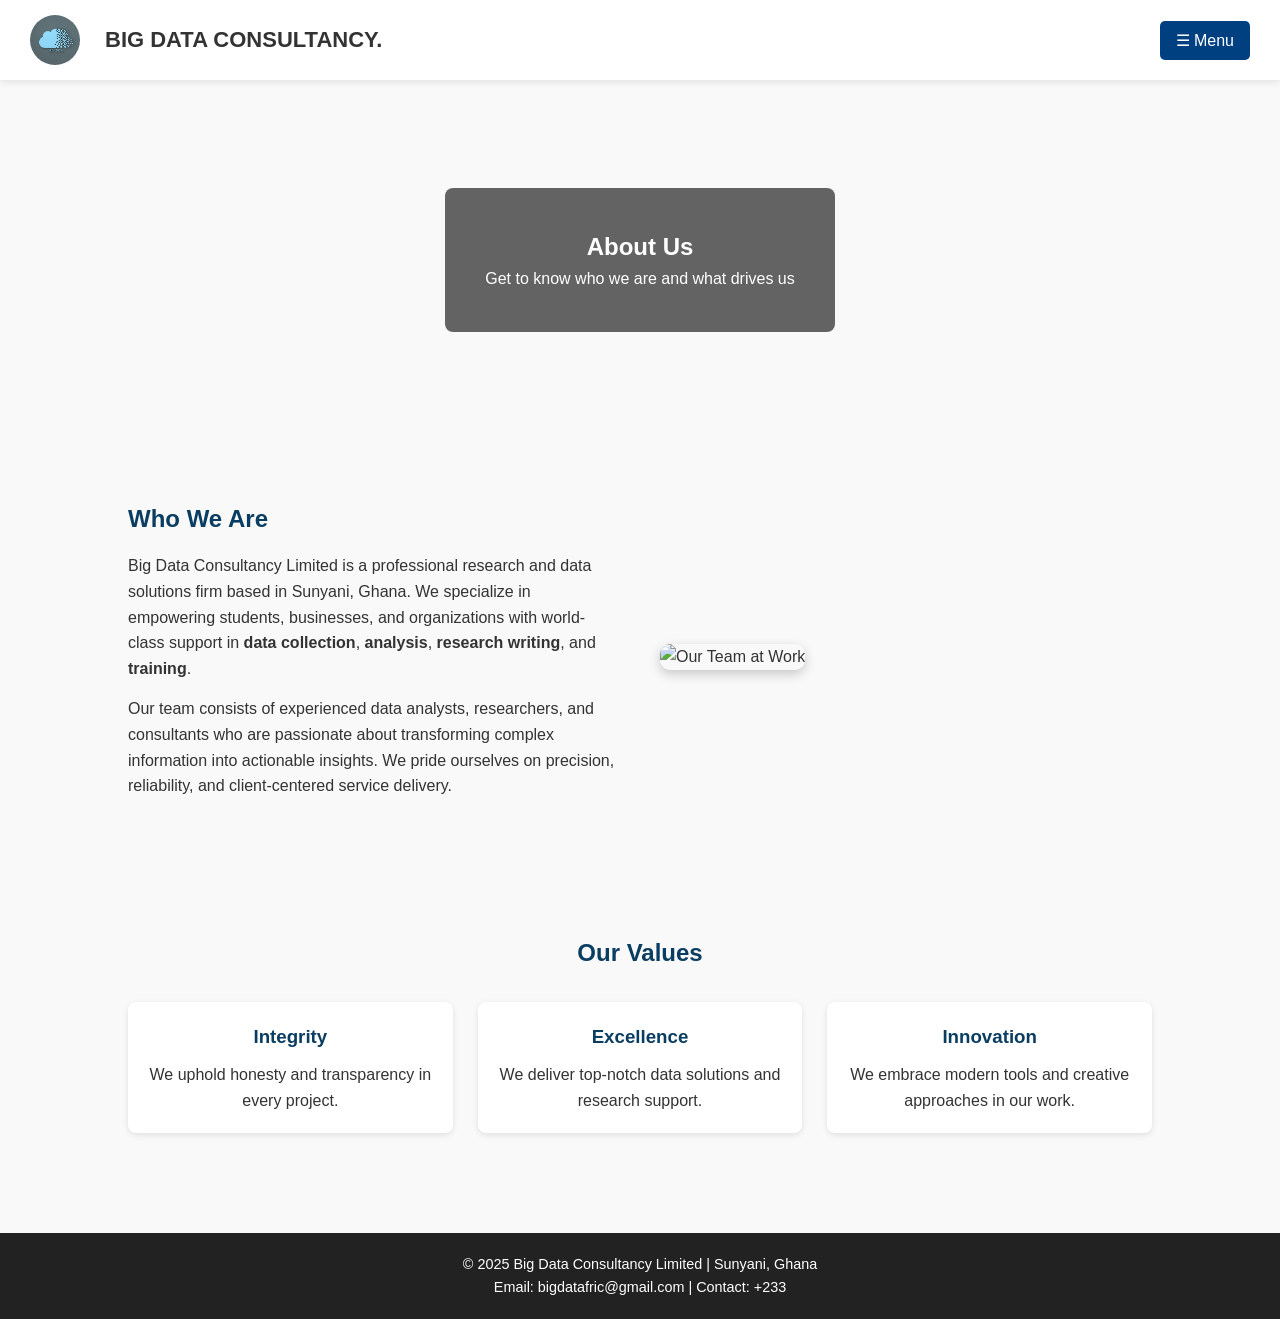
==== about.html @ 91aacb08 "Add files via upload" ====
<!DOCTYPE html>
<html lang="en">
<head>
  <meta charset="UTF-8">
  <meta name="viewport" content="width=device-width, initial-scale=1.0">
  <title>About Us | Big Data Consultancy</title>
  <link rel="stylesheet" href="style.css">
</head>
<body>
  <!-- Navigation -->
  <header class="main-header">
  <div class="logo">
    <img src="logo.jpg" alt="Logo">
    <h1>BIG DATA CONSULTANCY.</h1>
  </div>

 <script>
const hamburger = document.getElementById('hamburger');
const navMenu = document.getElementById('nav-menu');

hamburger.addEventListener('click', () => {
  navMenu.classList.toggle('active');
  hamburger.classList.toggle('open');
});
</script>


  <!-- Dropdown Menu Toggle -->
  <div class="dropdown">
    <button class="dropbtn">☰ Menu</button>
    <div class="dropdown-content">
      <a href="index.html">Home</a>
      <a href="about.html">About</a>
      <a href="mission.html">Mission</a>
      <a href="services.html">Services</a>
      <a href="projects.html">Projects</a>
      <a href="news.html">News</a>
      <a href="contact.html">Contact</a>
    </div>
  </div>
</header>


  <!-- Hero Banner -->
  <section class="sub-hero" style="background: url('https://images.pexels.com/photos/3184418/pexels-photo-3184418.jpeg?auto=compress&cs=tinysrgb&w=1600') no-repeat center center/cover;">
    <div class="overlay">
      <h2>About Us</h2>
      <p>Get to know who we are and what drives us</p>
    </div>
  </section>

  <!-- About Content -->
  <section class="about-section">
    <div class="container">
      <div class="about-text">
        <h2>Who We Are</h2>
        <p>
          Big Data Consultancy Limited is a professional research and data solutions firm based in Sunyani, Ghana. 
          We specialize in empowering students, businesses, and organizations with world-class support in 
          <strong>data collection</strong>, <strong>analysis</strong>, <strong>research writing</strong>, and <strong>training</strong>.
        </p>
        <p>
          Our team consists of experienced data analysts, researchers, and consultants who are passionate about transforming 
          complex information into actionable insights. We pride ourselves on precision, reliability, and client-centered 
          service delivery.
        </p>
      </div>
      <div class="about-image">
        <img src="https://images.pexels.com/photos/1181406/pexels-photo-1181406.jpeg?auto=compress&cs=tinysrgb&w=1200" alt="Our Team at Work">
      </div>
    </div>
  </section>

  <!-- Values Section -->
  <section class="values">
    <h2>Our Values</h2>
    <div class="value-cards">
      <div class="value">
        <h3>Integrity</h3>
        <p>We uphold honesty and transparency in every project.</p>
      </div>
      <div class="value">
        <h3>Excellence</h3>
        <p>We deliver top-notch data solutions and research support.</p>
      </div>
      <div class="value">
        <h3>Innovation</h3>
        <p>We embrace modern tools and creative approaches in our work.</p>
      </div>
    </div>
  </section>

  <!-- Footer -->
  <footer>
    <p>&copy; 2025 Big Data Consultancy Limited | Sunyani, Ghana</p>
    <p>Email: bigdatafric@gmail.com | Contact: +233</p>
  </footer>
  <script>
  document.addEventListener("DOMContentLoaded", function() {
    const dropbtn = document.querySelector(".dropbtn");
    const dropdown = document.querySelector(".dropdown-content");

    dropbtn.addEventListener("click", (e) => {
      e.stopPropagation();
      dropdown.classList.toggle("show");
    });

    // Close menu if clicked outside
    window.addEventListener("click", () => {
      if (dropdown.classList.contains("show")) {
        dropdown.classList.remove("show");
      }
    });
  });
</script>
</body>
</html>
---- style.css ----
/* Reset & Fonts */
* {
  margin: 0;
  padding: 0;
  box-sizing: border-box;
  font-family: "Segoe UI", Tahoma, Geneva, Verdana, sans-serif;
}

body {
  background: #f9f9f9;
  color: #333;
  line-height: 1.6;
}

/* Header */
header {
  background: #0a3d62;
  color: #fff;
  display: flex;
  justify-content: space-between;
  align-items: center;
  padding: 15px 10%;
  box-shadow: 0 2px 6px rgba(0,0,0,0.2);
}

header .logo {
  display: flex;
  align-items: center;
}

header .logo img {
  width: 50px;
  height: 50px;
  border-radius: 50%;
  margin-right: 10px;
}

header h1 {
  font-size: 1.4rem;
  font-weight: 600;
}

nav ul {
  list-style: none;
  display: flex;
  gap: 20px;
}

nav ul li a {
  text-decoration: none;
  color: #fff;
  font-weight: 500;
  transition: 0.3s;
}

nav ul li a:hover,
nav ul li a.active {
  color: #ffd32a;
}

/* Hero Section */
.hero {
  background: url("https://images.unsplash.com/photo-1535223289827-42f1e9919769?w=1600&h=900&fit=crop") no-repeat center center/cover;
  height: 75vh;
  display: flex;
  align-items: center;
  justify-content: center;
  text-align: center;
  color: #fff;
  padding: 0 20px;
  position: relative;
}

.hero::after {
  content: "";
  position: absolute;
  top: 0; left: 0;
  width: 100%; height: 100%;
  background: rgba(0, 0, 0, 0.55);
}

.hero-text {
  position: relative;
  z-index: 1;
}

.hero h2 {
  font-size: 2.5rem;
  margin-bottom: 15px;
}

.hero p {
  font-size: 1.2rem;
  margin-bottom: 20px;
}

.btn {
  display: inline-block;
  padding: 12px 25px;
  background: #ffd32a;
  color: #0a3d62;
  font-weight: bold;
  text-decoration: none;
  border-radius: 6px;
  transition: 0.3s;
}

.btn:hover {
  background: #ffb400;
  color: #fff;
}

/* Services Section */
.services {
  padding: 60px 10%;
  background: #fff;
  text-align: center;
}

.services h2 {
  font-size: 2rem;
  margin-bottom: 40px;
  color: #0a3d62;
}

.service-cards {
  display: grid;
  grid-template-columns: repeat(auto-fit, minmax(250px, 1fr));
  gap: 25px;
}

.card {
  background: #fdfdfd;
  border-radius: 10px;
  overflow: hidden;
  box-shadow: 0 2px 6px rgba(0,0,0,0.1);
  transition: transform 0.3s, box-shadow 0.3s;
}

.card img {
  width: 100%;
  height: 180px;
  object-fit: cover;
}

.card h3 {
  margin: 15px 0 10px;
  color: #0a3d62;
}

.card p {
  padding: 0 15px 20px;
  font-size: 0.95rem;
}

.card:hover {
  transform: translateY(-6px);
  box-shadow: 0 6px 12px rgba(0,0,0,0.2);
}

/* Footer */
footer {
  background: #0a3d62;
  color: #fff;
  text-align: center;
  padding: 20px 10%;
  margin-top: 40px;
  font-size: 0.9rem;
}
/* Sub Hero for inner pages */
.sub-hero {
  height: 40vh;
  display: flex;
  align-items: center;
  justify-content: center;
  color: #fff;
  text-align: center;
  position: relative;
}
.sub-hero .overlay {
  background: rgba(0,0,0,0.6);
  padding: 40px;
  border-radius: 8px;
}

/* About Section */
.about-section {
  padding: 60px 10%;
  display: flex;
  justify-content: center;
}
.about-section .container {
  display: grid;
  grid-template-columns: 1fr 1fr;
  gap: 40px;
  align-items: center;
}
.about-text h2 {
  color: #0a3d62;
  margin-bottom: 15px;
}
.about-text p {
  margin-bottom: 15px;
  font-size: 1rem;
}
.about-image img {
  width: 100%;
  border-radius: 10px;
  box-shadow: 0 4px 12px rgba(0,0,0,0.2);
}

/* Values Section */
.values {
  background: #f9f9f9;
  text-align: center;
  padding: 60px 10%;
}
.values h2 {
  margin-bottom: 30px;
  color: #0a3d62;
}
.value-cards {
  display: grid;
  grid-template-columns: repeat(auto-fit, minmax(220px, 1fr));
  gap: 25px;
}
.value {
  background: #fff;
  padding: 20px;
  border-radius: 8px;
  box-shadow: 0 2px 6px rgba(0,0,0,0.1);
  transition: transform 0.3s;
}
.value:hover {
  transform: translateY(-5px);
}
.value h3 {
  margin-bottom: 10px;
  color: #0a3d62;
}
/* Services Page List */
.services-list {
  padding: 60px 10%;
  background: #fff;
}
.services-list .container {
  display: flex;
  flex-direction: column;
  gap: 40px;
}
.service-item {
  display: grid;
  grid-template-columns: 1fr 2fr;
  gap: 25px;
  align-items: center;
  background: #fdfdfd;
  border-radius: 10px;
  box-shadow: 0 2px 6px rgba(0,0,0,0.1);
  overflow: hidden;
  transition: transform 0.3s;
}
.service-item:hover {
  transform: translateY(-5px);
}
.service-item img {
  width: 100%;
  height: 100%;
  object-fit: cover;
}
.service-text {
  padding: 20px;
}
.service-text h3 {
  margin-bottom: 10px;
  color: #0a3d62;
}
.service-text p {
  font-size: 0.95rem;
  line-height: 1.6;
}
.team {
  padding: 50px 20px;
  background: #f9f9f9;
  text-align: center;
}

.team h2 {
  font-size: 2em;
  margin-bottom: 30px;
}

.team-cards {
  display: flex;
  flex-wrap: wrap;
  justify-content: center;
  gap: 20px;
}

.team-member {
  background: #fff;
  border-radius: 10px;
  box-shadow: 0 2px 6px rgba(0,0,0,0.1);
  padding: 20px;
  width: 220px;
  text-align: center;
}

.team-member img {
  width: 100%;
  border-radius: 50%;
  margin-bottom: 15px;
}

.team-member h3 {
  margin: 10px 0 5px;
  font-size: 1.2em;
  color: #2c3e50;
}

.team-member p {
  font-size: 0.9em;
  color: #555;
}
.services {
  padding: 50px 20px;
  text-align: center;
  background: #f4f6f8;
}

.services h1 {
  font-size: 2.5em;
  margin-bottom: 20px;
  color: #2c3e50;
}

.services .intro-text {
  max-width: 700px;
  margin: 0 auto 40px;
  font-size: 1.1em;
  color: #555;
}

.services-grid {
  display: grid;
  grid-template-columns: repeat(auto-fit, minmax(280px, 1fr));
  gap: 25px;
}

.service-card {
  background: #fff;
  border-radius: 10px;
  box-shadow: 0 2px 8px rgba(0,0,0,0.1);
  overflow: hidden;
  transition: transform 0.3s;
}

.service-card:hover {
  transform: translateY(-8px);
}

.service-card img {
  width: 100%;
  height: 200px;
  object-fit: cover;
}

.service-card h3 {
  margin: 15px 0 10px;
  color: #2c3e50;
}

.service-card p {
  padding: 0 15px 20px;
  font-size: 0.95em;
  color: #555;
}
.contact {
  padding: 50px 20px;
  background: #f9f9f9;
  text-align: center;
}

.contact h1 {
  font-size: 2.2em;
  margin-bottom: 15px;
  color: #2c3e50;
}

.contact .intro-text {
  max-width: 600px;
  margin: 0 auto 40px;
  font-size: 1.1em;
  color: #555;
}

.contact-container {
  display: flex;
  flex-wrap: wrap;
  justify-content: center;
  gap: 40px;
  margin-bottom: 40px;
}

.contact-info {
  flex: 1;
  min-width: 250px;
  text-align: left;
}

.contact-info h2 {
  margin-bottom: 15px;
  color: #2c3e50;
}

.contact-info p {
  margin: 8px 0;
  font-size: 1em;
  color: #333;
}

.contact-form {
  flex: 1;
  min-width: 280px;
  background: #fff;
  padding: 20px;
  border-radius: 10px;
  box-shadow: 0 2px 8px rgba(0,0,0,0.1);
  text-align: left;
}

.contact-form label {
  display: block;
  margin-bottom: 5px;
  font-weight: bold;
  color: #2c3e50;
}

.contact-form input,
.contact-form textarea {
  width: 100%;
  padding: 10px;
  margin-bottom: 15px;
  border: 1px solid #ddd;
  border-radius: 5px;
  font-size: 1em;
}

.contact-form button {
  background: #2c3e50;
  color: #fff;
  border: none;
  padding: 12px 20px;
  border-radius: 5px;
  cursor: pointer;
  font-size: 1em;
  transition: background 0.3s;
}

.contact-form button:hover {
  background: #1a242f;
}

.map iframe {
  border-radius: 10px;
  box-shadow: 0 2px 6px rgba(0,0,0,0.1);
}
/* Contact Page Styling */
.contact-hero {
  background: url('https://images.unsplash.com/photo-1521790361543-f645cf042ec4?ixlib=rb-4.0.3&auto=format&fit=crop&w=1400&q=80') no-repeat center center/cover;
  color: white;
  text-align: center;
  padding: 80px 20px;
}

.contact-hero h1 {
  font-size: 3rem;
  margin-bottom: 10px;
}

.contact-hero p {
  font-size: 1.2rem;
}

.contact-form {
  max-width: 600px;
  margin: 40px auto;
  background: #fff;
  padding: 30px;
  border-radius: 10px;
  box-shadow: 0 5px 15px rgba(0,0,0,0.1);
}

.contact-form h2 {
  text-align: center;
  margin-bottom: 20px;
  color: #1a237e;
}

.contact-form label {
  display: block;
  font-weight: bold;
  margin: 10px 0 5px;
  color: #333;
}

.contact-form input,
.contact-form textarea {
  width: 100%;
  padding: 12px;
  border: 1px solid #ccc;
  border-radius: 6px;
  margin-bottom: 15px;
  font-size: 1rem;
  transition: border-color 0.3s ease;
}

.contact-form input:focus,
.contact-form textarea:focus {
  border-color: #1a237e;
  outline: none;
}

.contact-form button {
  display: block;
  width: 100%;
  padding: 12px;
  background: #1a237e;
  color: #fff;
  border: none;
  border-radius: 6px;
  font-size: 1.1rem;
  cursor: pointer;
  transition: background 0.3s ease;
}

.contact-form button:hover {
  background: #0d1650;
}

.contact-details {
  text-align: center;
  margin: 40px 20px;
}

.contact-details h2 {
  margin-bottom: 15px;
  color: #1a237e;
}

.contact-details p {
  font-size: 1rem;
  margin: 8px 0;
}
/* Contact Map Section */
.contact-map {
  max-width: 900px;
  margin: 40px auto;
  padding: 20px;
  text-align: center;
}

.contact-map h2 {
  font-size: 24px;
  margin-bottom: 20px;
  color: #003366;
}

.map-container {
  border-radius: 12px;
  overflow: hidden;
  box-shadow: 0 4px 12px rgba(0, 0, 0, 0.1);
}
/* Hero Section */
.contact-hero {
  position: relative;
  text-align: center;
  padding: 80px 20px;
  color: white;
  overflow: hidden;
}

.contact-hero::before {
  content: "";
  position: absolute;
  top: 0;
  left: 0;
  width: 100%;
  height: 100%;
  background: url('https://images.unsplash.com/photo-1521790361543-f645cf042ec4') no-repeat center center/cover;
  filter: blur(6px) brightness(0.6);
  z-index: -1;
}

.contact-hero h1 {
  font-size: 42px;
  margin-bottom: 15px;
  position: relative;
  z-index: 1;
}

.contact-hero p {
  font-size: 18px;
  position: relative;
  z-index: 1;
}
/* Hero Section */
.contact-hero {
  position: relative;
  text-align: center;
  padding: 80px 20px;
  color: white;
  overflow: hidden;
}

.contact-hero::before {
  content: "";
  position: absolute;
  top: 0;
  left: 0;
  width: 100%;
  height: 100%;
  background: url('https://images.unsplash.com/photo-1521790361543-f645cf042ec4') no-repeat center center/cover;
  filter: blur(6px) brightness(0.6);
  z-index: -1;
}

.contact-hero h1 {
  font-size: 42px;
  margin-bottom: 15px;
  position: relative;
  z-index: 1;
}

.contact-hero p {
  font-size: 18px;
  position: relative;
  z-index: 1;
}
/* Fixed: blurred background for contact hero */
.contact-hero {
  position: relative;
  text-align: center;
  padding: 80px 20px;
  color: #fff;
  overflow: hidden;
}

/* background placed in ::before and blurred */
.contact-hero::before {
  content: "";
  position: absolute;
  inset: 0;                                /* top:0; right:0; bottom:0; left:0; */
  background: url('https://images.unsplash.com/photo-1521790361543-f645cf042ec4') center/cover no-repeat;
  filter: blur(3px) brightness(0.45);     /* adjust blur & darkness as needed */
  transform: scale(1.06);                 /* avoids visible edge artefacts from blur */
  z-index: 0;
  pointer-events: none;
}

/* ensure the hero content is above the blurred bg */
.contact-hero > * {
  position: relative;
  z-index: 1;
}
/* Home Hero Section */
.hero {
  position: relative;
  text-align: center;
  padding: 100px 20px;
  color: #fff;
  overflow: hidden;
}

/* background blur for home page */
.hero::before {
  content: "";
  position: absolute;
  inset: 0;
  background: url('https://images.unsplash.com/photo-1504384308090-c894fdcc538d') center/cover no-repeat;
  filter: blur(3px) brightness(0.45);
  transform: scale(1.06);
  z-index: 0;
  pointer-events: none;
}

/* bring hero content above blurred background */
.hero > * {
  position: relative;
  z-index: 1;
}

.hero h1 {
  font-size: 48px;
  margin-bottom: 20px;
}

.hero p {
  font-size: 20px;
  margin-bottom: 30px;
}
/* CTA Button */
.cta-btn {
  display: inline-block;
  padding: 14px 28px;
  background: #ffcc00;
  color: #003366;
  font-size: 18px;
  font-weight: bold;
  border-radius: 8px;
  text-decoration: none;
  transition: background 0.3s ease, transform 0.2s ease;
}

.cta-btn:hover {
  background: #e6b800;
  transform: translateY(-2px);
}
/* About Preview */
.about-preview {
  background: #f4f7fa;
  padding: 60px 20px;
  text-align: center;
}

.about-preview h2 {
  color: #003366;
  margin-bottom: 15px;
}

.about-preview p {
  max-width: 800px;
  margin: 0 auto 20px;
}

.link-btn {
  display: inline-block;
  padding: 10px 20px;
  background: #003366;
  color: #fff;
  border-radius: 6px;
  text-decoration: none;
  transition: background 0.3s;
}

.link-btn:hover {
  background: #0055a5;
}

/* Services Section */
.services-home {
  padding: 60px 20px;
  text-align: center;
}

.services-home h2 {
  color: #003366;
  margin-bottom: 30px;
}

.service-grid {
  display: grid;
  grid-template-columns: repeat(auto-fit, minmax(250px, 1fr));
  gap: 25px;
}

.service-card {
  background: #fff;
  border-radius: 10px;
  overflow: hidden;
  box-shadow: 0 4px 12px rgba(0, 0, 0, 0.1);
  transition: transform 0.3s;
}

.service-card:hover {
  transform: translateY(-5px);
}

.service-card img {
  width: 100%;
  height: 180px;
  object-fit: cover;
}

.service-card h3 {
  margin: 15px 0 10px;
  color: #003366;
}

.service-card p {
  padding: 0 15px 20px;
}

/* Why Choose Us */
.why-choose {
  background: #003366;
  color: #fff;
  padding: 60px 20px;
  text-align: center;
}

.why-choose h2 {
  margin-bottom: 30px;
}

.why-grid {
  display: grid;
  grid-template-columns: repeat(auto-fit, minmax(250px, 1fr));
  gap: 25px;
}

.why-item {
  background: rgba(255, 255, 255, 0.1);
  padding: 20px;
  border-radius: 10px;
}

/* CTA Banner */
.cta-banner {
  background: #ffcc00;
  text-align: center;
  padding: 50px 20px;
}

.cta-banner h2 {
  margin-bottom: 20px;
  color: #003366;
}

.cta-banner .cta-btn {
  background: #003366;
  color: #fff;
}

.cta-banner .cta-btn:hover {
  background: #0055a5;
}

/* Secondary CTA Button */
.cta-btn.secondary {
  background: #fff;
  color: #003366;
  margin-left: 15px;
  border: 2px solid #fff;
}

.cta-btn.secondary:hover {
  background: #003366;
  color: #fff;
}
/* News & Insights Section */
.news {
  max-width: 1100px;
  margin: 40px auto;
  padding: 20px;
  text-align: center;
}

.news h1 {
  font-size: 32px;
  margin-bottom: 10px;
  color: #003366;
}

.news .intro {
  font-size: 18px;
  color: #555;
  margin-bottom: 40px;
}

.news-grid {
  display: grid;
  grid-template-columns: repeat(auto-fit, minmax(300px, 1fr));
  gap: 25px;
}

.news-card {
  background: #fff;
  border-radius: 12px;
  overflow: hidden;
  box-shadow: 0 4px 12px rgba(0,0,0,0.1);
  transition: transform 0.3s ease, box-shadow 0.3s ease;
  text-align: left;
}

.news-card:hover {
  transform: translateY(-5px);
  box-shadow: 0 6px 18px rgba(0,0,0,0.15);
}

.news-card img {
  width: 100%;
  height: 200px;
  object-fit: cover;
}

.news-content {
  padding: 20px;
}

.news-content h2 {
  font-size: 20px;
  color: #003366;
  margin-bottom: 10px;
}

.news-content .date {
  font-size: 14px;
  color: #777;
  margin-bottom: 12px;
}

.news-content p {
  font-size: 16px;
  color: #333;
  margin-bottom: 15px;
}

.news-content a {
  display: inline-block;
  padding: 10px 15px;
  background: #003366;
  color: #fff;
  text-decoration: none;
  border-radius: 6px;
  font-size: 14px;
  transition: background 0.3s ease;
}

.news-content a:hover {
  background: #00509e;
}
/* Reset some browser defaults */
* {
  margin: 0;
  padding: 0;
  box-sizing: border-box;
  font-family: "Segoe UI", Tahoma, Geneva, Verdana, sans-serif;
}

/* Body */
body {
  line-height: 1.6;
  background-color: #f9f9f9;
  color: #333;
}

/* Header */
header {
  background: #002147; /* Deep blue for professionalism */
  color: #fff;
  padding: 15px 30px;
  display: flex;
  justify-content: space-between;
  align-items: center;
}

header .logo {
  display: flex;
  align-items: center;
}

header .logo img {
  width: 50px;
  margin-right: 10px;
}

header .logo h1 {
  font-size: 20px;
  font-weight: bold;
}

nav ul {
  list-style: none;
  display: flex;
}

nav ul li {
  margin-left: 20px;
}

nav ul li a {
  color: #fff;
  text-decoration: none;
  font-weight: 500;
  transition: color 0.3s;
}

nav ul li a:hover,
nav ul li a.active {
  color: #f4a261; /* Accent orange */
}

/* Hero Section */
.hero {
  background: url("https://cdn.pixabay.com/photo/2015/07/17/22/43/student-849825_1280.jpg") center/cover no-repeat;
  height: 80vh;
  display: flex;
  justify-content: center;
  align-items: center;
  text-align: center;
  color: white;
  position: relative;
}

.hero::after {
  content: "";
  position: absolute;
  top: 0; left: 0; right: 0; bottom: 0;
  background: rgba(0, 33, 71, 0.7); /* Dark overlay */
}

.hero-text {
  position: relative;
  z-index: 1;
  max-width: 700px;
}

.hero-text h2 {
  font-size: 3rem;
  margin-bottom: 20px;
}

.hero-text p {
  font-size: 1.2rem;
  margin-bottom: 20px;
}

.btn {
  background: #f4a261;
  color: #fff;
  padding: 12px 25px;
  border-radius: 5px;
  text-decoration: none;
  font-weight: bold;
  transition: background 0.3s;
}

.btn:hover {
  background: #e76f51;
}

/* Services */
.services {
  padding: 60px 20px;
  text-align: center;
  background: #fff;
}

.services h2 {
  font-size: 2rem;
  margin-bottom: 40px;
}

.service-container {
  display: grid;
  grid-template-columns: repeat(auto-fit, minmax(250px, 1fr));
  gap: 30px;
}

.service-card {
  background: #f9f9f9;
  padding: 20px;
  border-radius: 8px;
  box-shadow: 0 2px 5px rgba(0,0,0,0.1);
  transition: transform 0.3s;
}

.service-card:hover {
  transform: translateY(-10px);
}

.service-card img {
  width: 100%;
  height: 180px;
  object-fit: cover;
  border-radius: 8px;
  margin-bottom: 15px;
}

.service-card h3 {
  margin-bottom: 10px;
  color: #002147;
}

/* About Preview */
.about-preview {
  padding: 60px 20px;
  text-align: center;
  background: #eef2f7;
}

.about-preview h2 {
  font-size: 2rem;
  margin-bottom: 20px;
}

.about-preview p {
  max-width: 700px;
  margin: 0 auto 20px;
  font-size: 1.1rem;
}

/* Call to Action */
.cta {
  background: #002147;
  color: white;
  padding: 60px 20px;
  text-align: center;
}

.cta h2 {
  font-size: 2rem;
  margin-bottom: 20px;
}

.cta p {
  font-size: 1.2rem;
  margin-bottom: 20px;
}

/* Footer */
footer {
  background: #111;
  color: #aaa;
  text-align: center;
  padding: 20px;
}

footer a {
  color: #f4a261;
  text-decoration: none;
}

footer a:hover {
  text-decoration: underline;
}
/* Reset */
* { margin: 0; padding: 0; box-sizing: border-box; font-family: "Segoe UI", Tahoma, Geneva, Verdana, sans-serif; }
body { line-height: 1.6; background-color: #f9f9f9; color: #333; }

/* Header */
header { background: #002147; color: #fff; padding: 15px 30px; display: flex; justify-content: space-between; align-items: center; }
header .logo { display: flex; align-items: center; }
header .logo img { width: 50px; margin-right: 10px; }
header .logo h1 { font-size: 20px; font-weight: bold; }
nav ul { list-style: none; display: flex; }
nav ul li { margin-left: 20px; }
nav ul li a { color: #fff; text-decoration: none; font-weight: 500; transition: color 0.3s; }
nav ul li a:hover, nav ul li a.active { color: #f4a261; }

/* Hero */
.hero { background: url("https://cdn.pixabay.com/photo/2015/07/17/22/43/student-849825_1280.jpg") center/cover no-repeat; height: 80vh; display: flex; justify-content: center; align-items: center; text-align: center; color: white; position: relative; }
.hero::after { content: ""; position: absolute; top:0; left:0; right:0; bottom:0; background: rgba(0,33,71,0.7); }
.hero-text { position: relative; z-index: 1; max-width: 700px; }
.hero-text h2 { font-size: 3rem; margin-bottom: 20px; }
.hero-text p { font-size: 1.2rem; margin-bottom: 20px; }
.btn { background: #f4a261; color: #fff; padding: 12px 25px; border-radius: 5px; text-decoration: none; font-weight: bold; transition: background 0.3s; }
.btn:hover { background: #e76f51; }

/* Services */
.services { padding: 60px 20px; text-align: center; background: #fff; }
.services h2 { font-size: 2rem; margin-bottom: 40px; }
.service-container { display: grid; grid-template-columns: repeat(auto-fit, minmax(250px, 1fr)); gap: 30px; }
.service-card { background: #f9f9f9; padding: 20px; border-radius: 8px; box-shadow: 0 2px 5px rgba(0,0,0,0.1); transition: transform 0.3s; }
.service-card:hover { transform: translateY(-10px); }
.service-card img { width: 100%; height: 180px; object-fit: cover; border-radius: 8px; margin-bottom: 15px; }
.service-card h3 { margin-bottom: 10px; color: #002147; }

/* About Preview */
.about-preview { padding: 60px 20px; text-align: center; background: #eef2f7; }
.about-preview h2 { font-size: 2rem; margin-bottom: 20px; }
.about-preview p { max-width: 700px; margin: 0 auto 20px; font-size: 1.1rem; }

/* Latest News */
.latest-news { padding: 60px 20px; text-align: center; background: #fff; }
.latest-news h2 { font-size: 2rem; margin-bottom: 30px; color: #002147; }
.news-preview { display: grid; grid-template-columns: repeat(auto-fit, minmax(300px, 1fr)); gap: 20px; margin-bottom: 20px; }
.news-preview article { background: #f9f9f9; padding: 20px; border-radius: 10px; box-shadow: 0 4px 10px rgba(0,0,0,0.1); text-align: left; }
.news-preview h3 { font-size: 20px; color: #003366; margin-bottom: 10px; }
.news-preview p { font-size: 16px; margin-bottom: 10px; }
.news-preview a { font-size: 14px; color: #00509e; text-decoration: none; }
.news-preview a:hover { text-decoration: underline; }

/* Call to Action */
.cta { background: #002147; color: white; padding: 60px 20px; text-align: center; }
.cta h2 { font-size: 2rem; margin-bottom: 20px; }
.cta p { font-size: 1.2rem; margin-bottom: 20px; }

/* Footer */
footer { background: #111; color: #aaa; text-align: center; padding: 20px; }
footer a { color: #f4a261; text-decoration: none; }
footer a:hover { text-decoration: underline; }

/* Responsive */
@media (max-width:768px){
  .hero-text h2 { font-size: 2.2rem; }
  .hero-text p { font-size: 1rem; }
}
/* News Hero Banner */
.news-hero {
  background: url("https://images.unsplash.com/photo-1581090700227-4c4b69f1d46f") center/cover no-repeat;
  height: 50vh;
  display: flex;
  justify-content: center;
  align-items: center;
  color: white;
  text-align: center;
  position: relative;
}
.news-hero::after {
  content: "";
  position: absolute;
  top:0; left:0; right:0; bottom:0;
  background: rgba(0,33,71,0.6);
}
.news-hero-text {
  position: relative;
  z-index: 1;
}
.news-hero-text h2 {
  font-size: 2.8rem;
  margin-bottom: 10px;
}
.news-hero-text p {
  font-size: 1.2rem;
}

/* News Articles Section */
.news-articles {
  max-width: 1200px;
  margin: 40px auto;
  padding: 0 20px;
}
.news-container {
  display: grid;
  grid-template-columns: repeat(auto-fit, minmax(300px, 1fr));
  gap: 25px;
}
.news-card {
  background: #fff;
  border-radius: 12px;
  overflow: hidden;
  box-shadow: 0 4px 12px rgba(0,0,0,0.1);
  transition: transform 0.3s ease, box-shadow 0.3s ease;
}
.news-card:hover {
  transform: translateY(-5px);
  box-shadow: 0 6px 18px rgba(0,0,0,0.15);
}
.news-card img {
  width: 100%;
  height: 200px;
  object-fit: cover;
}
.news-content {
  padding: 20px;
}
.news-content h3 {
  font-size: 20px;
  color: #003366;
  margin-bottom: 8px;
}
.news-content .date {
  font-size: 14px;
  color: #777;
  margin-bottom: 12px;
}
.news-content p {
  font-size: 16px;
  color: #333;
  margin-bottom: 15px;
}
.news-content a {
  display: inline-block;
  padding: 8px 15px;
  background: #003366;
  color: #fff;
  text-decoration: none;
  border-radius: 6px;
  font-size: 14px;
  transition: background 0.3s ease;
}
.news-content a:hover {
  background: #00509e;
}
/* Projects Hero Banner */
.projects-hero {
  background: url("https://images.unsplash.com/photo-1522202176988-66273c2fd55f") center/cover no-repeat;
  height: 40vh;
  display: flex;
  justify-content: center;
  align-items: center;
  text-align: center;
  color: white;
  position: relative;
}
.projects-hero::after {
  content: "";
  position: absolute;
  top:0; left:0; right:0; bottom:0;
  background: rgba(0,33,71,0.6);
}
.projects-hero-text {
  position: relative;
  z-index: 1;
}
.projects-hero-text h2 {
  font-size: 2.5rem;
  margin-bottom: 10px;
}
.projects-hero-text p {
  font-size: 1.1rem;
}

/* Projects Section */
.projects-section {
  max-width: 1200px;
  margin: 40px auto;
  padding: 0 20px;
}
.projects-container {
  display: grid;
  grid-template-columns: repeat(auto-fit, minmax(300px, 1fr));
  gap: 25px;
}
.project-card {
  background: #fff;
  border-radius: 12px;
  overflow: hidden;
  box-shadow: 0 4px 12px rgba(0,0,0,0.1);
  transition: transform 0.3s ease, box-shadow 0.3s ease;
}
.project-card:hover {
  transform: translateY(-5px);
  box-shadow: 0 6px 18px rgba(0,0,0,0.15);
}
.project-card img {
  width: 100%;
  height: 200px;
  object-fit: cover;
}
.project-content {
  padding: 20px;
}
.project-content h3 {
  font-size: 20px;
  color: #003366;
  margin-bottom: 10px;
}
.project-content p {
  font-size: 15px;
  color: #333;
  margin-bottom: 5px;
}
/* Featured Projects Section */
.featured-projects {
  padding: 60px 20px;
  text-align: center;
  background: #eef2f7;
}
.featured-projects h2 {
  font-size: 2rem;
  margin-bottom: 40px;
  color: #002147;
}
.featured-projects .projects-container {
  display: grid;
  grid-template-columns: repeat(auto-fit, minmax(250px, 1fr));
  gap: 25px;
  margin-bottom: 20px;
}
.featured-projects .project-card {
  background: #fff;
  border-radius: 12px;
  overflow: hidden;
  box-shadow: 0 4px 12px rgba(0,0,0,0.1);
  transition: transform 0.3s ease, box-shadow 0.3s ease;
}
.featured-projects .project-card:hover {
  transform: translateY(-5px);
  box-shadow: 0 6px 18px rgba(0,0,0,0.15);
}
.featured-projects .project-card img {
  width: 100%;
  height: 180px;
  object-fit: cover;
}
.featured-projects .project-content {
  padding: 15px;
}
.featured-projects .project-content h3 {
  font-size: 18px;
  color: #003366;
  margin-bottom: 8px;
}
.featured-projects .project-content p {
  font-size: 14px;
  color: #333;
}
footer {
  background: #222;
  color: #fff;
  padding: 20px 10px;
  text-align: center;
}

footer a {
  color: #fff;
  text-decoration: none;
  margin: 0 5px;
}

footer a:hover {
  text-decoration: underline;
}

.social-links {
  margin: 10px 0;
}

.social-links img {
  width: 24px;
  height: 24px;
  margin: 0 5px;
  vertical-align: middle;
}

.policy-links {
  font-size: 0.9em;
  margin-top: 5px;
}
/* Hero Section */
.mission-hero {
  background: url('https://images.unsplash.com/photo-1526378723405-3d104d0da17d?crop=entropy&cs=tinysrgb&fit=crop&w=1400&h=400&q=80') center/cover no-repeat;
  height: 400px;
  display: flex;
  align-items: center;
  justify-content: center;
  color: #fff;
  text-align: center;
}

.mission-hero-text h2 {
  font-size: 2.5em;
  margin-bottom: 10px;
}

.mission-hero-text p {
  font-size: 1.2em;
}

/* Mission Statement */
.mission-statement {
  padding: 50px 20px;
  text-align: center;
  background-color: #f9f9f9;
}

.mission-statement h2 {
  font-size: 2em;
  margin-bottom: 20px;
}

.mission-statement p {
  max-width: 800px;
  margin: auto;
  line-height: 1.6;
}

/* Mission Goals */
.mission-goals {
  padding: 50px 20px;
  text-align: center;
}

.mission-goals h2 {
  font-size: 2em;
  margin-bottom: 30px;
}

.goals-container {
  display: flex;
  flex-wrap: wrap;
  justify-content: center;
  gap: 20px;
}

.goal-card {
  background: #ffffff;
  padding: 20px;
  border-radius: 10px;
  width: 250px;
  box-shadow: 0 4px 8px rgba(0,0,0,0.1);
  transition: transform 0.3s;
}

.goal-card:hover {
  transform: translateY(-5px);
}

.goal-card h3 {
  margin-bottom: 10px;
  color: #007BFF;
}

/* CEO Quote */
.ceo-quote {
  background-color: #007BFF;
  color: #fff;
  padding: 50px 20px;
  text-align: center;
  font-style: italic;
}

.ceo-quote blockquote {
  max-width: 800px;
  margin: auto;
  font-size: 1.2em;
}

.ceo-quote span {
  display: block;
  margin-top: 10px;
  font-weight: bold;
  font-style: normal;
}
/* Hero Section */
.mission-hero {
  background: url('https://images.unsplash.com/photo-1526378723405-3d104d0da17d?crop=entropy&cs=tinysrgb&fit=crop&w=1400&h=400&q=80') center/cover no-repeat;
  height: 400px;
  display: flex;
  align-items: center;
  justify-content: center;
  color: #ffffff; /* Ensure text is white */
  text-align: center;
  text-shadow: 2px 2px 8px rgba(0,0,0,0.7); /* Add shadow for readability */
}

.mission-hero-text h2 {
  font-size: 2.5em;
  margin-bottom: 10px;
}

.mission-hero-text p {
  font-size: 1.2em;
}

/* Mission Statement */
.mission-statement {
  padding: 50px 20px;
  text-align: center;
  background-color: #f9f9f9;
  color: #333333; /* Dark text for readability */
}

/* Mission Goals */
.mission-goals {
  padding: 50px 20px;
  text-align: center;
  color: #333333; /* Dark text */
}

.goal-card {
  background: #ffffff;
  color: #333333;
  padding: 20px;
  border-radius: 10px;
  width: 250px;
  box-shadow: 0 4px 8px rgba(0,0,0,0.1);
  transition: transform 0.3s;
}

.goal-card:hover {
  transform: translateY(-5px);
}

.goal-card h3 {
  margin-bottom: 10px;
  color: #007BFF; /* Blue headings */
}

/* CEO Quote */
.ceo-quote {
  background-color: #007BFF;
  color: #ffffff; /* White text on blue */
  padding: 50px 20px;
  text-align: center;
  font-style: italic;
}

.ceo-quote blockquote {
  max-width: 800px;
  margin: auto;
  font-size: 1.2em;
}

.ceo-quote span {
  display: block;
  margin-top: 10px;
  font-weight: bold;
  font-style: normal;
}
/* Mission Statement - Home Page Style */
.mission-statement {
  background: linear-gradient(rgba(0,123,255,0.8), rgba(0,123,255,0.8)), url('https://images.unsplash.com/photo-1526378723405-3d104d0da17d?crop=entropy&cs=tinysrgb&fit=crop&w=1400&h=400&q=80') center/cover no-repeat;
  color: #ffffff; /* White text */
  padding: 80px 20px;
  text-align: center;
}

.mission-statement h2 {
  font-size: 2.5em;
  margin-bottom: 20px;
  font-weight: bold;
  text-shadow: 2px 2px 6px rgba(0,0,0,0.7); /* Add shadow for readability */
}

.mission-statement p {
  font-size: 1.2em;
  max-width: 800px;
  margin: auto;
  line-height: 1.6;
  text-shadow: 1px 1px 4px rgba(0,0,0,0.6);
}
/* Hero Section (Home Page Style) */
.hero {
  position: relative;
  background: url('https://images.unsplash.com/photo-1526378723405-3d104d0da17d?crop=entropy&cs=tinysrgb&fit=crop&w=1400&h=400&q=80') center/cover no-repeat;
  height: 450px;
  display: flex;
  align-items: center;
  justify-content: center;
}

.hero-overlay {
  position: absolute;
  top: 0;
  left: 0;
  width: 100%;
  height: 100%;
  background-color: rgba(0, 123, 255, 0.6); /* Blue overlay */
  display: flex;
  align-items: center;
  justify-content: center;
}

.hero-content {
  color: #ffffff;
  text-align: center;
  max-width: 800px;
}

.hero-content h1 {
  font-size: 3em;
  margin-bottom: 20px;
  font-weight: bold;
  text-shadow: 2px 2px 8px rgba(0,0,0,0.7);
}

.hero-content p {
  font-size: 1.3em;
  margin-bottom: 30px;
  text-shadow: 1px 1px 6px rgba(0,0,0,0.6);
}

.hero-btn {
  background-color: #ffffff;
  color: #007BFF;
  padding: 12px 25px;
  text-decoration: none;
  border-radius: 25px;
  font-weight: bold;
  transition: background-color 0.3s, color 0.3s;
}

.hero-btn:hover {
  background-color: #007BFF;
  color: #ffffff;
}
/* Hero Section (Home Page Colors) */
.hero {
  position: relative;
  background: url('https://images.unsplash.com/photo-1526378723405-3d104d0da17d?crop=entropy&cs=tinysrgb&fit=crop&w=1400&h=400&q=80') center/cover no-repeat;
  height: 450px;
  display: flex;
  align-items: center;
  justify-content: center;
}

.hero-overlay {
  position: absolute;
  top: 0;
  left: 0;
  width: 100%;
  height: 100%;
  background-color: rgba(0, 123, 255, 0.6); /* Same blue as Home page */
  display: flex;
  align-items: center;
  justify-content: center;
}

.hero-content {
  color: #ffffff; /* White text like Home page */
  text-align: center;
  max-width: 800px;
}

.hero-content h1 {
  font-size: 3em;
  margin-bottom: 20px;
  font-weight: bold;
  text-shadow: 2px 2px 8px rgba(0,0,0,0.7);
}

.hero-content p {
  font-size: 1.3em;
  text-shadow: 1px 1px 6px rgba(0,0,0,0.6);
}
/* Hero Section */
.hero {
  position: relative;
  background: url('https://images.unsplash.com/photo-1526378723405-3d104d0da17d?crop=entropy&cs=tinysrgb&fit=crop&w=1400&h=400&q=80') center/cover no-repeat;
  height: 450px;
  display: flex;
  align-items: center;
  justify-content: center;
}

.hero-overlay {
  position: absolute;
  top: 0;
  left: 0;
  width: 100%;
  height: 100%;
  background-color: rgba(0, 123, 255, 0.6); /* Blue like Home page */
  display: flex;
  align-items: center;
  justify-content: center;
}

.hero-content {
  color: #ffffff;
  text-align: center;
  max-width: 800px;
}

.hero-content h1 {
  font-size: 3em;
  margin-bottom: 20px;
  font-weight: bold;
  text-shadow: 2px 2px 8px rgba(0,0,0,0.7);
}

.hero-content p {
  font-size: 1.3em;
  text-shadow: 1px 1px 6px rgba(0,0,0,0.6);
}

/* Mission Statement */
.mission-statement {
  background-color: #007BFF; /* Blue same as Home page */
  color: #ffffff;
  padding: 80px 20px;
  text-align: center;
}

.mission-statement h2 {
  font-size: 2.5em;
  margin-bottom: 20px;
}

.mission-statement p {
  max-width: 800px;
  margin: auto;
  line-height: 1.6;
}

/* Mission Goals */
.mission-goals {
  padding: 50px 20px;
  text-align: center;
  background-color: #f9f9f9; /* Light grey for contrast */
  color: #333333;
}

.goal-card {
  background: #ffffff;
  color: #333333;
  padding: 20px;
  border-radius: 10px;
  width: 250px;
  box-shadow: 0 4px 8px rgba(0,0,0,0.1);
  transition: transform 0.3s;
}

.goal-card:hover {
  transform: translateY(-5px);
}

.goal-card h3 {
  margin-bottom: 10px;
  color: #007BFF;
}

/* CEO Quote */
.ceo-quote {
  background-color: #007BFF; /* Blue like Home page */
  color: #ffffff;
  padding: 50px 20px;
  text-align: center;
  font-style: italic;
}

.ceo-quote blockquote {
  max-width: 800px;
  margin: auto;
  font-size: 1.2em;
}

.ceo-quote span {
  display: block;
  margin-top: 10px;
  font-weight: bold;
  font-style: normal;
}
/* Main Header */
.main-header {
  display: flex;
  justify-content: space-between;
  align-items: center;
  padding: 15px 50px;
  background-color: #ffffff; /* White background */
  box-shadow: 0 2px 6px rgba(0,0,0,0.1); /* Subtle shadow */
  position: sticky;
  top: 0;
  z-index: 1000;
}

.logo {
  display: flex;
  align-items: center;
  gap: 15px;
}

.logo img {
  width: 50px;
  height: 50px;
}

.logo h1 {
  font-size: 1.8em;
  color: #007BFF; /* Blue branding */
  margin: 0;
  font-weight: bold;
}

nav ul {
  list-style: none;
  display: flex;
  gap: 25px;
  margin: 0;
  padding: 0;
}

nav ul li a {
  text-decoration: none;
  font-size: 1em;
  color: #333333; /* Dark text for contrast */
  padding: 8px 12px;
  transition: color 0.3s, border-bottom 0.3s;
}

nav ul li a:hover,
nav ul li a.active {
  color: #007BFF; /* Blue on hover */
  border-bottom: 2px solid #007BFF;
}
/* Main Header */
.main-header {
  display: flex;
  justify-content: space-between;
  align-items: center;
  padding: 15px 50px;
  background-color: #ffffff;
  box-shadow: 0 2px 6px rgba(0,0,0,0.1);
  position: sticky;
  top: -100px; /* For slide-down animation */
  z-index: 1000;
  animation: slideDown 1s forwards;
  transition: background-color 0.3s, padding 0.3s;
}

/* Slide down animation on page load */
@keyframes slideDown {
  to { top: 0; }
}

.logo {
  display: flex;
  align-items: center;
  gap: 15px;
  animation: logoFade 1.5s ease-in-out;
}

.logo img {
  width: 50px;
  height: 50px;
  transition: transform 0.3s;
}

.logo img:hover {
  transform: rotate(10deg) scale(1.1); /* subtle hover animation */
}

.logo h1 {
  font-size: 1.8em;
  color: #007BFF;
  margin: 0;
  font-weight: bold;
  opacity: 0;
  animation: fadeInText 2s forwards 0.5s;
}

/* Navigation */
nav ul {
  list-style: none;
  display: flex;
  gap: 25px;
  margin: 0;
  padding: 0;
}

nav ul li a {
  text-decoration: none;
  font-size: 1em;
  color: #333333;
  padding: 8px 12px;
  transition: all 0.3s ease;
  position: relative;
}

nav ul li a::after {
  content: '';
  display: block;
  width: 0;
  height: 2px;
  background: #007BFF;
  transition: width 0.3s;
  position: absolute;
  bottom: 0;
  left: 0;
}

nav ul li a:hover::after,
nav ul li a.active::after {
  width: 100%;
}

nav ul li a:hover {
  color: #007BFF;
  transform: scale(1.1);
}

/* Animations for logo and text */
@keyframes logoFade {
  0% { opacity: 0; transform: translateX(-20px);}
  100% { opacity: 1; transform: translateX(0);}
}

@keyframes fadeInText {
  to { opacity: 1; }
}

/* Sticky header effect on scroll (optional) */
.main-header.scrolled {
  background-color: #ffffff;
  padding: 10px 50px;
  box-shadow: 0 4px 12px rgba(0,0,0,0.2);
}
/* Main Header */
.main-header {
  display: flex;
  justify-content: space-between;
  align-items: center;
  padding: 15px 50px;
  background-color: #ffffff;
  box-shadow: 0 2px 6px rgba(0,0,0,0.1);
  position: sticky;
  top: -100px;
  z-index: 1000;
  animation: slideDown 1s forwards;
  transition: background-color 0.3s, padding 0.3s;
}

/* Logo */
.logo {
  display: flex;
  align-items: center;
  gap: 15px;
  animation: logoFade 1.5s ease-in-out;
}

.logo img {
  width: 50px;
  height: 50px;
  transition: transform 0.3s;
}

.logo img:hover {
  transform: rotate(10deg) scale(1.1);
}

.logo h1 {
  font-size: 1.8em;
  color: #007BFF;
  margin: 0;
  font-weight: bold;
  opacity: 0;
  animation: fadeInText 2s forwards 0.5s;
}

/* Navigation */
nav ul {
  list-style: none;
  display: flex;
  gap: 25px;
  margin: 0;
  padding: 0;
}

nav ul li a {
  text-decoration: none;
  font-size: 1em;
  color: #333333;
  padding: 8px 12px;
  transition: all 0.3s ease;
  position: relative;
}

nav ul li a::after {
  content: '';
  display: block;
  width: 0;
  height: 2px;
  background: #007BFF;
  transition: width 0.3s;
  position: absolute;
  bottom: 0;
  left: 0;
}

nav ul li a:hover::after,
nav ul li a.active::after {
  width: 100%;
}

nav ul li a:hover {
  color: #007BFF;
  transform: scale(1.1);
}

/* Hamburger Menu */
.hamburger {
  display: none;
  flex-direction: column;
  cursor: pointer;
  gap: 5px;
}

.hamburger span {
  display: block;
  width: 25px;
  height: 3px;
  background-color: #007BFF;
  transition: all 0.3s ease;
}

/* Animations */
@keyframes slideDown { to { top: 0; } }
@keyframes logoFade { 0% { opacity: 0; transform: translateX(-20px); } 100% { opacity: 1; transform: translateX(0); } }
@keyframes fadeInText { to { opacity: 1; } }

/* Responsive */
@media screen and (max-width: 768px) {
  nav {
    position: fixed;
    top: 0;
    right: -100%;
    height: 100%;
    width: 250px;
    background: #ffffff;
    flex-direction: column;
    justify-content: center;
    align-items: center;
    transition: right 0.3s ease;
    box-shadow: -2px 0 6px rgba(0,0,0,0.1);
  }

  nav ul {
    flex-direction: column;
    gap: 20px;
  }

  nav.active {
    right: 0;
  }

  .hamburger {
    display: flex;
  }
}
.terms {
  padding: 60px 20px;
  max-width: 900px;
  margin: 0 auto;
  font-family: 'Arial', sans-serif;
  color: #333333;
}

.terms h1 {
  text-align: center;
  font-size: 2.5em;
  color: #007BFF;
  margin-bottom: 30px;
}

.terms h2 {
  color: #007BFF;
  margin-top: 25px;
  margin-bottom: 10px;
}

.terms p {
  line-height: 1.8;
  margin-bottom: 15px;
}
.terms-modal {
  position: fixed;
  top: 0;
  left: 0;
  width: 100%;
  height: 100%;
  background: rgba(0,0,0,0.7);
  display: flex;
  justify-content: center;
  align-items: center;
  z-index: 1000;
}

.terms-modal-content {
  background: #fff;
  padding: 30px 40px;
  border-radius: 10px;
  text-align: center;
  max-width: 400px;
  animation: fadeIn 0.5s ease forwards;
}

.terms-modal-content h2 {
  margin-bottom: 15px;
  color: #007BFF;
}

.terms-modal-content p {
  margin-bottom: 25px;
  line-height: 1.6;
}

.terms-modal-content button {
  padding: 10px 25px;
  margin: 0 10px;
  border: none;
  border-radius: 5px;
  cursor: pointer;
  font-weight: bold;
  transition: all 0.3s ease;
}

#accept-btn {
  background-color: #007BFF;
  color: white;
}

#accept-btn:hover {
  background-color: #0056b3;
}

#decline-btn {
  background-color: #ccc;
  color: #333;
}

#decline-btn:hover {
  background-color: #999;
}

@keyframes fadeIn {
  from {opacity: 0; transform: translateY(-20px);}
  to {opacity: 1; transform: translateY(0);}
}
.terms-modal {
  position: fixed;
  top: 0;
  left: 0;
  width: 100%;
  height: 100%;
  background: rgba(0,0,0,0.7);
  display: flex;
  justify-content: center;
  align-items: center;
  z-index: 1000;
}

.terms-modal-content {
  background: #fff;
  padding: 30px 40px;
  border-radius: 10px;
  text-align: center;
  max-width: 400px;
  animation: fadeIn 0.5s ease forwards;
}

.terms-modal-content h2 {
  margin-bottom: 15px;
  color: #007BFF;
}

.terms-modal-content p {
  margin-bottom: 25px;
  line-height: 1.6;
}

.terms-modal-content button {
  padding: 10px 25px;
  margin: 0 10px;
  border: none;
  border-radius: 5px;
  cursor: pointer;
  font-weight: bold;
  transition: all 0.3s ease;
}

#accept-btn {
  background-color: #007BFF;
  color: white;
}

#accept-btn:hover {
  background-color: #0056b3;
}

#decline-btn {
  background-color: #ccc;
  color: #333;
}

#decline-btn:hover {
  background-color: #999;
}

@keyframes fadeIn {
  from {opacity: 0; transform: translateY(-20px);}
  to {opacity: 1; transform: translateY(0);}
}
.news-updates {
  padding: 50px 20px;
  max-width: 1000px;
  margin: auto;
  background-color: #f9f9f9;
}

.news-updates h2 {
  text-align: center;
  color: #007BFF;
  font-size: 2.5em;
  margin-bottom: 30px;
}

.news-container {
  display: flex;
  flex-wrap: wrap;
  gap: 25px;
  justify-content: center;
}

.news-card {
  background: #ffffff;
  border-radius: 10px;
  padding: 20px;
  width: 300px;
  box-shadow: 0 4px 8px rgba(0,0,0,0.1);
  transition: transform 0.3s, box-shadow 0.3s;
}

.news-card:hover {
  transform: translateY(-5px);
  box-shadow: 0 8px 16px rgba(0,0,0,0.15);
}

.news-card h3 {
  color: #007BFF;
  font-size: 1.2em;
  margin-bottom: 10px;
}

.news-card p {
  color: #333333;
  line-height: 1.6;
}

.news-card a {
  color: #007BFF;
  text-decoration: none;
  font-weight: bold;
}

.news-card a:hover {
  text-decoration: underline;
}
.news-card img {
  width: 100%;
  height: 180px;
  object-fit: cover;
  border-radius: 8px;
  margin-bottom: 15px;
}
/* === News Section Styling === */
.news {
  padding: 60px 20px;
  background: #f9f9f9;
  text-align: center;
}

.news h1 {
  font-size: 2.5em;
  margin-bottom: 40px;
  color: #2c3e50;
}

.news-container {
  display: grid;
  grid-template-columns: repeat(auto-fit, minmax(300px, 1fr));
  gap: 30px;
}

.news-item {
  background: #fff;
  border-radius: 12px;
  box-shadow: 0px 4px 15px rgba(0, 0, 0, 0.1);
  overflow: hidden;
  transition: transform 0.3s ease, box-shadow 0.3s ease;
  text-align: left;
}

.news-item:hover {
  transform: translateY(-8px);
  box-shadow: 0px 8px 20px rgba(0, 0, 0, 0.15);
}

.news-item img {
  width: 100%;
  height: 200px;
  object-fit: cover;
}

.news-item h2 {
  font-size: 1.3em;
  margin: 15px;
  color: #1a73e8;
  transition: color 0.3s ease;
}

.news-item h2:hover {
  color: #e63946;
}

.news-item p {
  font-size: 1em;
  margin: 0 15px 15px;
  color: #555;
  line-height: 1.5;
}

.news-item a {
  display: inline-block;
  margin: 0 15px 20px;
  padding: 10px 16px;
  background: #1a73e8;
  color: #fff;
  text-decoration: none;
  border-radius: 6px;
  font-weight: bold;
  transition: background 0.3s ease;
}

.news-item a:hover {
  background: #e63946;
}
/* === News Section Styling with Animations === */
.news {
  padding: 60px 20px;
  background: #f9f9f9;
  text-align: center;
}

.news h1 {
  font-size: 2.5em;
  margin-bottom: 40px;
  color: #2c3e50;
  animation: fadeInDown 1s ease forwards;
}

/* News container grid */
.news-container {
  display: grid;
  grid-template-columns: repeat(auto-fit, minmax(300px, 1fr));
  gap: 30px;
  opacity: 0;
  transform: translateY(40px);
  animation: fadeInUp 1s ease forwards;
  animation-delay: 0.5s;
}

/* Each news card */
.news-item {
  background: #fff;
  border-radius: 12px;
  box-shadow: 0px 4px 15px rgba(0, 0, 0, 0.1);
  overflow: hidden;
  transition: transform 0.4s ease, box-shadow 0.4s ease;
  text-align: left;
  opacity: 0;
  transform: scale(0.95);
  animation: fadeInCard 0.8s ease forwards;
}

.news-item:nth-child(1) { animation-delay: 0.3s; }
.news-item:nth-child(2) { animation-delay: 0.5s; }
.news-item:nth-child(3) { animation-delay: 0.7s; }
.news-item:nth-child(4) { animation-delay: 0.9s; }
.news-item:nth-child(5) { animation-delay: 1.1s; }
.news-item:nth-child(6) { animation-delay: 1.3s; }
.news-item:nth-child(7) { animation-delay: 1.5s; }
.news-item:nth-child(8) { animation-delay: 1.7s; }

.news-item:hover {
  transform: translateY(-8px) scale(1.02);
  box-shadow: 0px 8px 25px rgba(0, 0, 0, 0.2);
}

.news-item img {
  width: 100%;
  height: 200px;
  object-fit: cover;
  transition: transform 0.5s ease;
}

.news-item:hover img {
  transform: scale(1.05);
}

.news-item h2 {
  font-size: 1.3em;
  margin: 15px;
  color: #1a73e8;
  transition: color 0.3s ease;
}

.news-item h2:hover {
  color: #e63946;
}

.news-item p {
  font-size: 1em;
  margin: 0 15px 15px;
  color: #555;
  line-height: 1.5;
}

.news-item a {
  display: inline-block;
  margin: 0 15px 20px;
  padding: 10px 16px;
  background: #1a73e8;
  color: #fff;
  text-decoration: none;
  border-radius: 6px;
  font-weight: bold;
  transition: background 0.3s ease, transform 0.3s ease;
}

.news-item a:hover {
  background: #e63946;
  transform: translateY(-2px);
}

/* === Animations === */
@keyframes fadeInDown {
  from { opacity: 0; transform: translateY(-40px); }
  to { opacity: 1; transform: translateY(0); }
}

@keyframes fadeInUp {
  from { opacity: 0; transform: translateY(40px); }
  to { opacity: 1; transform: translateY(0); }
}

@keyframes fadeInCard {
  from { opacity: 0; transform: scale(0.9); }
  to { opacity: 1; transform: scale(1); }
}
/* Spinner Styling */
.spinner {
  border: 6px solid #f3f3f3;
  border-top: 6px solid #0077b6; /* Primary color */
  border-radius: 50%;
  width: 50px;
  height: 50px;
  animation: spin 1s linear infinite;
  margin: 30px auto;
  display: none; /* Hidden by default */
}

@keyframes spin {
  0% { transform: rotate(0deg); }
  100% { transform: rotate(360deg); }
}
.news-item {
  background: #fff;
  border-radius: 12px;
  box-shadow: 0 4px 8px rgba(0,0,0,0.1);
  padding: 20px;
  margin: 20px;
  max-width: 400px;
  transition: transform 0.3s ease, box-shadow 0.3s ease;
  opacity: 0;               /* Start hidden */
  transform: translateY(30px); /* Start shifted down */
  animation: fadeUp 0.8s forwards; /* Trigger animation */
}

.news-item img {
  width: 100%;
  border-radius: 12px;
  margin-bottom: 15px;
}

/* Hover effect */
.news-item:hover {
  transform: translateY(-5px);
  box-shadow: 0 8px 16px rgba(0,0,0,0.2);
}

/* Fade-in + Slide-up animation */
@keyframes fadeUp {
  to {
    opacity: 1;
    transform: translateY(0);
  }
}
/* News Container */
#news-container {
  display: flex;
  flex-wrap: wrap;
  justify-content: center;
  gap: 25px;
  padding: 40px;
  background: #f9f9fb;
}

/* News Card */
.news-item {
  background: #ffffff;
  border-radius: 16px;
  box-shadow: 0 6px 15px rgba(0,0,0,0.1);
  padding: 20px;
  max-width: 360px;
  flex: 1 1 300px;
  transition: transform 0.3s ease, box-shadow 0.3s ease;
  opacity: 0;
  transform: translateY(40px);
  animation: fadeUp 0.8s forwards;
}

/* Card hover effect */
.news-item:hover {
  transform: translateY(-8px);
  box-shadow: 0 10px 20px rgba(0,0,0,0.2);
}

/* News Image */
.news-item img {
  width: 100%;
  height: 200px;
  object-fit: cover;
  border-radius: 12px;
  margin-bottom: 15px;
}

/* Title */
.news-item h2 {
  font-size: 1.2rem;
  font-weight: 600;
  color: #1a237e;
  margin-bottom: 10px;
  line-height: 1.4;
}

/* Date */
.news-item p:first-of-type {
  font-size: 0.85rem;
  color: #777;
  margin-bottom: 12px;
}

/* Description */
.news-item p {
  font-size: 0.95rem;
  color: #444;
  margin-bottom: 20px;
}

/* Read More button */
.news-item a {
  display: inline-block;
  padding: 10px 18px;
  background: linear-gradient(135deg, #1a237e, #3949ab);
  color: #fff !important;
  text-decoration: none;
  border-radius: 8px;
  font-weight: 600;
  transition: background 0.3s ease, transform 0.2s ease;
}

.news-item a:hover {
  background: linear-gradient(135deg, #3949ab, #5c6bc0);
  transform: scale(1.05);
}

/* Fade-in Animation */
@keyframes fadeUp {
  to {
    opacity: 1;
    transform: translateY(0);
  }
}

/* Spinner */
#spinner {
  display: flex;
  justify-content: center;
  align-items: center;
  padding: 60px;
}

#spinner div {
  width: 40px;
  height: 40px;
  border: 4px solid #ddd;
  border-top: 4px solid #1a237e;
  border-radius: 50%;
  animation: spin 1s linear infinite;
}

@keyframes spin {
  to {
    transform: rotate(360deg);
  }
}
/* News Section Layout */
#news-container {
  display: grid;
  grid-template-columns: repeat(3, 1fr);
  gap: 25px;
  padding: 50px;
  background: #f9f9fb;
}

/* Responsive Layout */
@media (max-width: 1024px) {
  #news-container {
    grid-template-columns: repeat(2, 1fr);
  }
}
@media (max-width: 768px) {
  #news-container {
    grid-template-columns: 1fr;
  }
}

/* News Card */
.news-item {
  background: #ffffff;
  border-radius: 16px;
  box-shadow: 0 6px 15px rgba(0,0,0,0.1);
  padding: 20px;
  transition: transform 0.3s ease, box-shadow 0.3s ease;
  opacity: 0;
  transform: translateY(40px);
  animation: fadeUp 0.8s forwards;
}

/* Hover Effect */
.news-item:hover {
  transform: translateY(-8px);
  box-shadow: 0 12px 24px rgba(0,0,0,0.15);
}

/* News Image */
.news-item img {
  width: 100%;
  height: 200px;
  object-fit: cover;
  border-radius: 12px;
  margin-bottom: 15px;
}

/* Title */
.news-item h2 {
  font-size: 1.25rem;
  font-weight: 600;
  color: #1a237e;
  margin-bottom: 10px;
  line-height: 1.4;
}

/* Date */
.news-item p:first-of-type {
  font-size: 0.85rem;
  color: #777;
  margin-bottom: 12px;
}

/* Description */
.news-item p {
  font-size: 0.95rem;
  color: #444;
  margin-bottom: 20px;
  line-height: 1.5;
}

/* Read More Button */
.news-item a {
  display: inline-block;
  padding: 10px 18px;
  background: linear-gradient(135deg, #1a237e, #3949ab);
  color: #fff !important;
  text-decoration: none;
  border-radius: 8px;
  font-weight: 600;
  transition: background 0.3s ease, transform 0.2s ease;
}

.news-item a:hover {
  background: linear-gradient(135deg, #3949ab, #5c6bc0);
  transform: scale(1.05);
}

/* Fade-in Animation */
@keyframes fadeUp {
  to {
    opacity: 1;
    transform: translateY(0);
  }
}

/* Spinner Loader */
#spinner {
  display: flex;
  justify-content: center;
  align-items: center;
  padding: 60px;
}

#spinner div {
  width: 40px;
  height: 40px;
  border: 4px solid #ddd;
  border-top: 4px solid #1a237e;
  border-radius: 50%;
  animation: spin 1s linear infinite;
}

@keyframes spin {
  to {
    transform: rotate(360deg);
  }
}
/* Update Feed Button */
#refresh-news {
  background: linear-gradient(135deg, #1a237e, #3949ab);
  color: #fff;
  padding: 12px 24px;
  border: none;
  border-radius: 8px;
  font-size: 1rem;
  font-weight: 600;
  cursor: pointer;
  margin-bottom: 25px;
  transition: background 0.3s ease, transform 0.2s ease;
}

#refresh-news:hover {
  background: linear-gradient(135deg, #3949ab, #5c6bc0);
  transform: scale(1.05);
}
/* Cookie Banner */
.cookie-banner {
  position: fixed;
  bottom: 20px;
  left: 50%;
  transform: translateX(-50%);
  background: #1a237e;
  color: #fff;
  padding: 15px 25px;
  border-radius: 12px;
  box-shadow: 0 4px 12px rgba(0,0,0,0.2);
  display: flex;
  flex-direction: column;
  align-items: center;
  gap: 12px;
  width: 90%;
  max-width: 500px;
  z-index: 1000;
  animation: slideUp 0.6s ease;
}

.cookie-banner p {
  margin: 0;
  font-size: 0.95rem;
  text-align: center;
}

.cookie-banner a {
  color: #ffeb3b;
  text-decoration: underline;
}

.cookie-buttons {
  display: flex;
  gap: 10px;
}

.cookie-buttons button {
  padding: 8px 16px;
  border: none;
  border-radius: 8px;
  font-weight: 600;
  cursor: pointer;
  transition: all 0.3s ease;
}

#accept-cookies {
  background: #43a047;
  color: white;
}

#accept-cookies:hover {
  background: #2e7d32;
}

#decline-cookies {
  background: #e53935;
  color: white;
}

#decline-cookies:hover {
  background: #b71c1c;
}

/* Animation */
@keyframes slideUp {
  from { opacity: 0; transform: translate(-50%, 50px); }
  to { opacity: 1; transform: translate(-50%, 0); }
}
/* Fullscreen Cookie Overlay */
.cookie-overlay {
  position: fixed;
  top: 0;
  left: 0;
  width: 100%;
  height: 100%;
  background: rgba(10, 10, 30, 0.95);
  display: flex;
  align-items: center;
  justify-content: center;
  z-index: 2000;
}

.cookie-box {
  background: #fff;
  padding: 30px;
  border-radius: 12px;
  max-width: 500px;
  width: 90%;
  text-align: center;
  box-shadow: 0 4px 20px rgba(0,0,0,0.3);
  animation: fadeInScale 0.6s ease;
}

.cookie-box h2 {
  margin-bottom: 15px;
  color: #1a237e;
}

.cookie-box p {
  font-size: 1rem;
  margin-bottom: 20px;
  color: #333;
}

.cookie-box a {
  color: #1a237e;
  text-decoration: underline;
}

.cookie-buttons {
  display: flex;
  justify-content: center;
  gap: 15px;
}

.cookie-buttons button {
  padding: 10px 20px;
  border: none;
  border-radius: 8px;
  font-weight: bold;
  cursor: pointer;
  transition: all 0.3s ease;
}

#accept-cookies {
  background: #43a047;
  color: white;
}

#accept-cookies:hover {
  background: #2e7d32;
}

#decline-cookies {
  background: #e53935;
  color: white;
}

#decline-cookies:hover {
  background: #b71c1c;
}

/* Animation */
@keyframes fadeInScale {
  from { opacity: 0; transform: scale(0.8); }
  to { opacity: 1; transform: scale(1); }
}
/* Cookie modal overlay */
.cookie-modal {
  position: fixed;
  top: 0; left: 0;
  width: 100%; height: 100%;
  background: rgba(0, 0, 0, 0.8);
  display: flex;
  justify-content: center;
  align-items: center;
  z-index: 9999;
}

/* Modal box */
.cookie-box {
  background: #fff;
  padding: 25px;
  border-radius: 12px;
  max-width: 420px;
  text-align: center;
  box-shadow: 0px 4px 12px rgba(0,0,0,0.3);
  animation: fadeIn 0.5s ease-in-out;
}

.cookie-box h2 {
  margin-bottom: 15px;
  color: #222;
}

.cookie-box p {
  font-size: 15px;
  line-height: 1.5;
  color: #444;
  margin-bottom: 20px;
}

.cookie-box a {
  color: #007BFF;
  text-decoration: underline;
}

.cookie-buttons {
  display: flex;
  justify-content: space-around;
}

.btn {
  padding: 10px 20px;
  border-radius: 6px;
  border: none;
  cursor: pointer;
  font-weight: bold;
}

.accept {
  background: #28a745;
  color: #fff;
}

.decline {
  background: #dc3545;
  color: #fff;
}

/* Fade-in animation */
@keyframes fadeIn {
  from { opacity: 0; transform: scale(0.9); }
  to { opacity: 1; transform: scale(1); }
}
/* Terms Hero Section */
.terms-hero {
  background: linear-gradient(rgba(0, 0, 0, 0.6), rgba(0, 0, 0, 0.6)),
              url("https://images.unsplash.com/photo-1521791136064-7986c2920216?ixlib=rb-4.0.3&auto=format&fit=crop&w=1600&q=80") no-repeat center center/cover;
  color: #fff;
  text-align: center;
  padding: 120px 20px;
  position: relative;
}

.terms-hero h1 {
  font-size: 42px;
  margin-bottom: 15px;
  font-weight: bold;
  animation: fadeInDown 1.2s ease-in-out;
}

.terms-hero p {
  font-size: 18px;
  max-width: 700px;
  margin: 0 auto;
  line-height: 1.6;
  animation: fadeInUp 1.5s ease-in-out;
}

/* Animations */
@keyframes fadeInDown {
  from {
    opacity: 0;
    transform: translateY(-40px);
  }
  to {
    opacity: 1;
    transform: translateY(0);
  }
}

@keyframes fadeInUp {
  from {
    opacity: 0;
    transform: translateY(40px);
  }
  to {
    opacity: 1;
    transform: translateY(0);
  }
}
/* Hide nav links by default on mobile */
@media screen and (max-width: 768px) {
  nav#nav-menu {
    display: none;
    position: absolute;
    top: 70px; /* below header */
    left: 0;
    width: 100%;
    background-color: #fff;
    flex-direction: column;
    text-align: center;
    box-shadow: 0 4px 8px rgba(0,0,0,0.1);
    z-index: 999;
  }

  nav#nav-menu.active {
    display: flex;
  }

  nav#nav-menu ul {
    flex-direction: column;
    margin: 0;
    padding: 0;
  }

  nav#nav-menu ul li {
    margin: 10px 0;
  }

  .hamburger {
    display: block;
    cursor: pointer;
  }

  .hamburger span {
    display: block;
    width: 25px;
    height: 3px;
    margin: 5px;
    background: #333;
    transition: 0.3s;
  }
}

/* Desktop */
@media screen and (min-width: 769px) {
  .hamburger {
    display: none;
  }
  nav#nav-menu {
    display: flex !important;
  }
  nav#nav-menu ul {
    flex-direction: row;
  }
  nav#nav-menu ul li {
    margin: 0 15px;
  }
}
/* Header Styling */
.main-header {
  display: flex;
  justify-content: space-between;
  align-items: center;
  padding: 15px 30px;
  background-color: #fff; /* White background */
  box-shadow: 0 2px 8px rgba(0,0,0,0.1);
  position: sticky;
  top: 0;
  z-index: 999;
}

.main-header .logo {
  display: flex;
  align-items: center;
}

.main-header .logo img {
  height: 50px;
  margin-right: 10px;
  transition: transform 0.3s;
}

.main-header .logo img:hover {
  transform: scale(1.1);
}

.main-header .logo h1 {
  font-size: 22px;
  color: #333;
  margin: 0;
}

/* Desktop Navigation */
nav#nav-menu ul {
  display: flex;
  list-style: none;
  margin: 0;
  padding: 0;
}

nav#nav-menu ul li {
  margin-left: 20px;
}

nav#nav-menu ul li a {
  text-decoration: none;
  color: #333;
  font-weight: 500;
  transition: color 0.3s, transform 0.3s;
}

nav#nav-menu ul li a:hover {
  color: #007BFF; /* Home page primary color */
  transform: scale(1.05);
}

/* Hamburger Menu - Hidden on Desktop */
.hamburger {
  display: none;
  flex-direction: column;
  cursor: pointer;
}

.hamburger span {
  height: 3px;
  width: 25px;
  background: #333;
  margin: 4px 0;
  transition: all 0.3s;
}

/* Mobile & Tablet */
@media screen and (max-width: 768px) {
  nav#nav-menu {
    display: none;
    flex-direction: column;
    position: absolute;
    top: 70px;
    left: 0;
    width: 100%;
    background-color: #fff;
    text-align: center;
    box-shadow: 0 4px 12px rgba(0,0,0,0.15);
    animation: slideDown 0.4s ease forwards;
  }

  nav#nav-menu.active {
    display: flex;
  }

  nav#nav-menu ul {
    flex-direction: column;
  }

  nav#nav-menu ul li {
    margin: 15px 0;
  }

  .hamburger {
    display: flex;
  }

  /* Hamburger animation when clicked */
  .hamburger.open span:nth-child(1) {
    transform: rotate(45deg) translate(5px, 5px);
  }

  .hamburger.open span:nth-child(2) {
    opacity: 0;
  }

  .hamburger.open span:nth-child(3) {
    transform: rotate(-45deg) translate(6px, -6px);
  }
}

/* Slide-down animation */
@keyframes slideDown {
  0% { transform: translateY(-20px); opacity: 0; }
  100% { transform: translateY(0); opacity: 1; }
}
/* Dropdown Menu Styles */
.dropdown {
  position: relative;
  display: inline-block;
  margin-left: auto;
}

.dropbtn {
  background: #007BFF;
  color: white;
  padding: 12px 16px;
  font-size: 18px;
  border: none;
  cursor: pointer;
  border-radius: 6px;
}

.dropbtn:hover {
  background: #0056b3;
}

.dropdown-content {
  display: none;
  position: absolute;
  right: 0;
  background-color: #fff;
  min-width: 200px;
  box-shadow: 0px 4px 8px rgba(0,0,0,0.2);
  border-radius: 6px;
  z-index: 1000;
}

.dropdown-content a {
  color: #333;
  padding: 12px 16px;
  text-decoration: none;
  display: block;
  font-size: 16px;
  transition: background 0.3s;
}

.dropdown-content a:hover {
  background-color: #f1f1f1;
}

/* Show dropdown when active */
.dropdown.show .dropdown-content {
  display: block;
}
/* Dropdown Styling */
.dropdown {
  position: relative;
  display: inline-block;
}

.dropbtn {
  background-color: #004080;
  color: white;
  padding: 10px 16px;
  font-size: 16px;
  border: none;
  cursor: pointer;
  border-radius: 5px;
}

.dropbtn:hover {
  background-color: #0066cc;
}

.dropdown-content {
  display: none;
  position: absolute;
  background-color: white;
  min-width: 180px;
  box-shadow: 0px 8px 16px rgba(0,0,0,0.2);
  z-index: 1000;
}

.dropdown-content a {
  color: black;
  padding: 12px 16px;
  text-decoration: none;
  display: block;
}

.dropdown-content a:hover {
  background-color: #f1f1f1;
}

.dropdown-content.show {
  display: block;
}
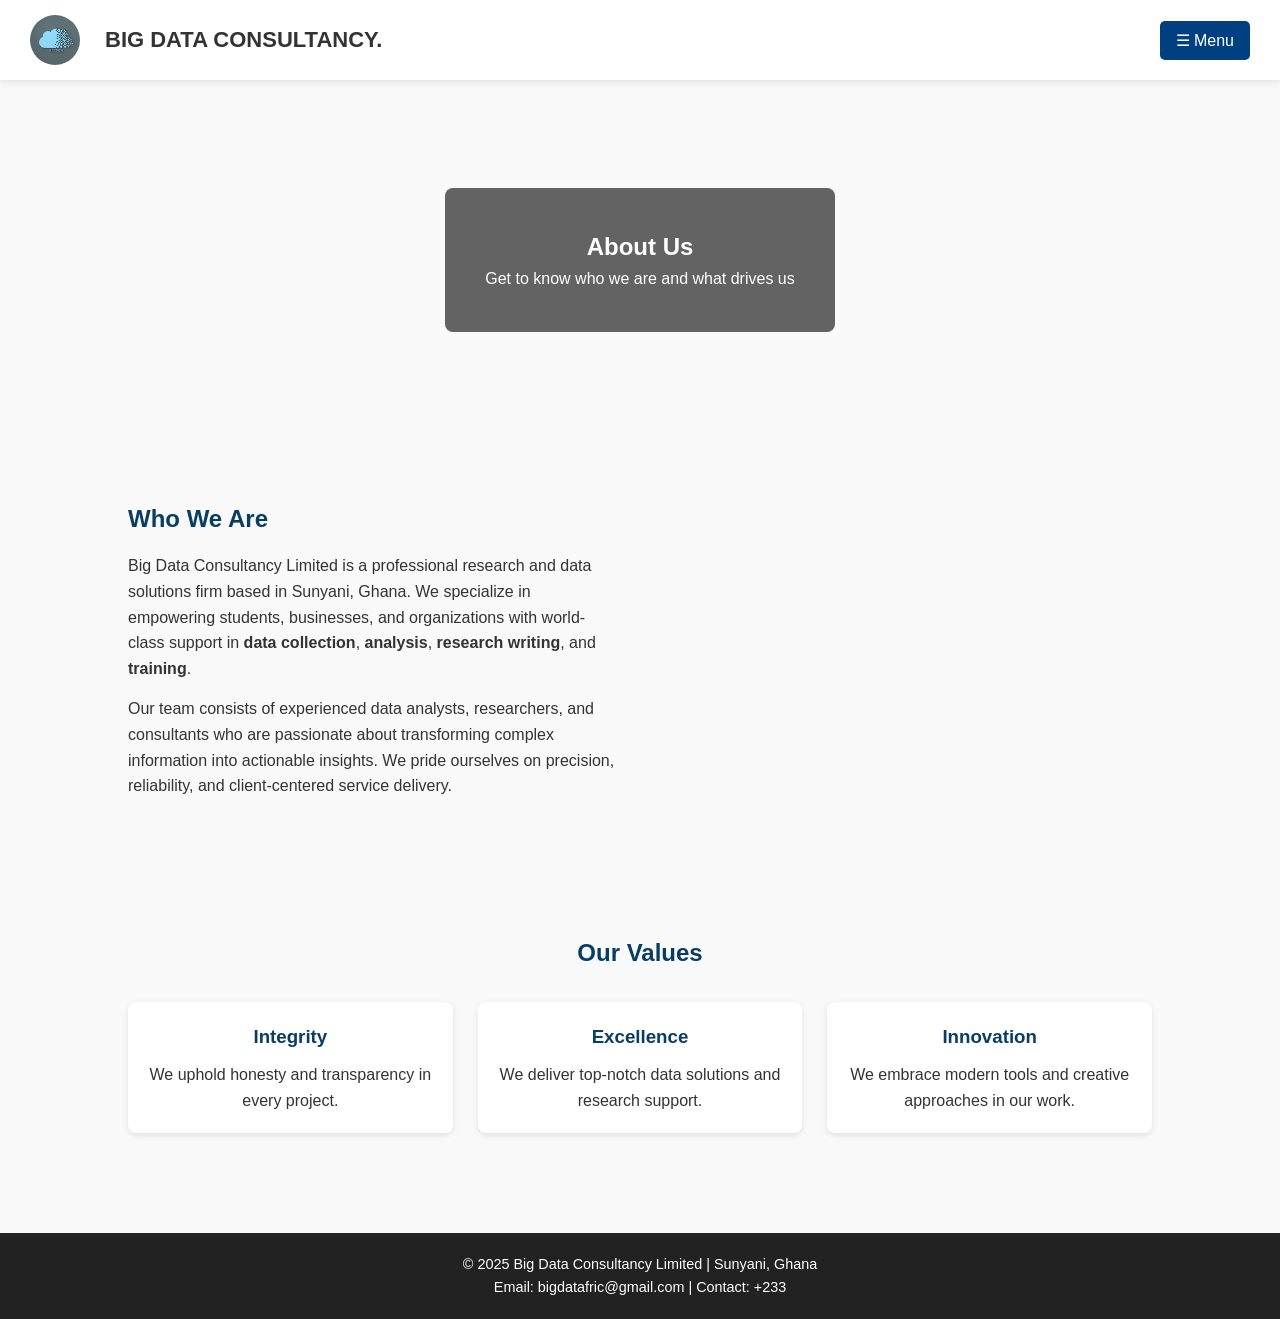
==== commit 519ea659: "Update about.html" ====
--- a/about.html
+++ b/about.html
@@ -65,8 +65,6 @@
           service delivery.
         </p>
       </div>
-      <div class="about-image">
-        <img src="https://images.pexels.com/photos/1181406/pexels-photo-1181406.jpeg?auto=compress&cs=tinysrgb&w=1200" alt="Our Team at Work">
       </div>
     </div>
   </section>
@@ -115,3 +113,4 @@
 </script>
 </body>
 </html>
+
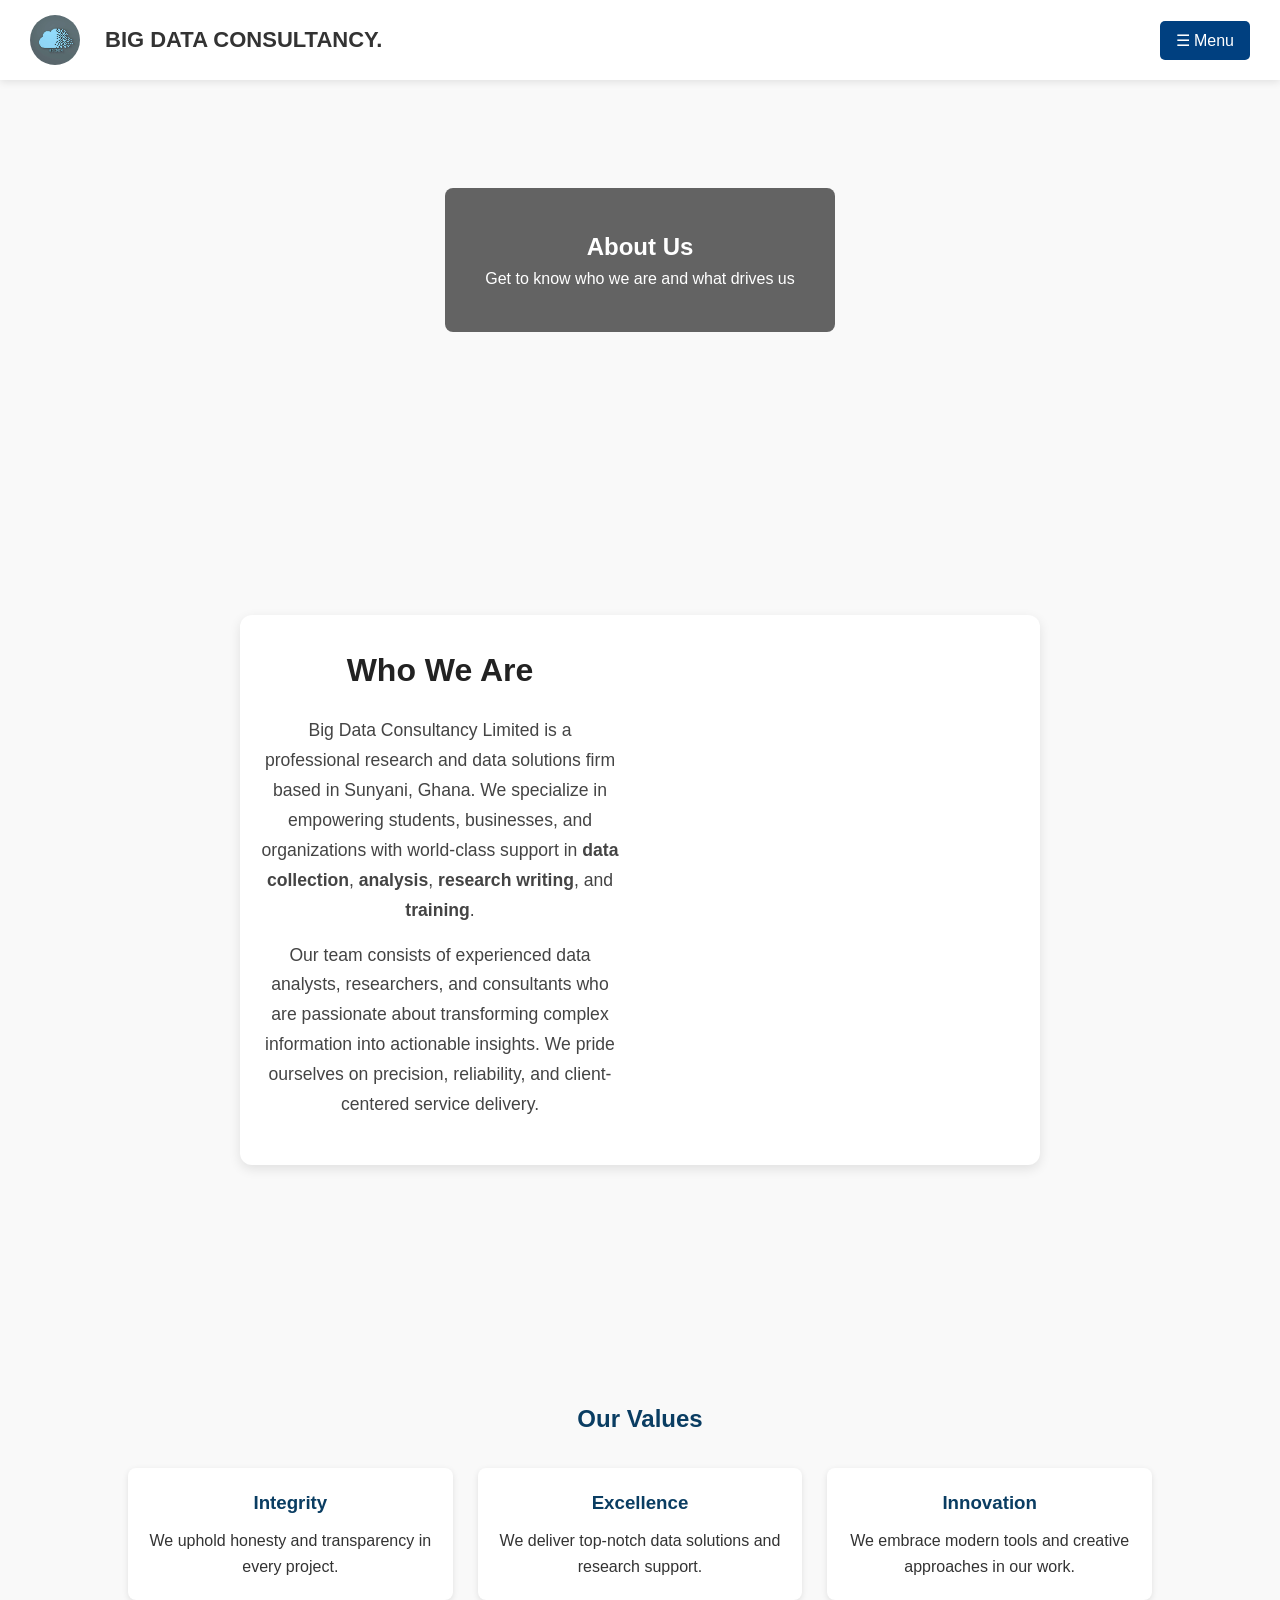
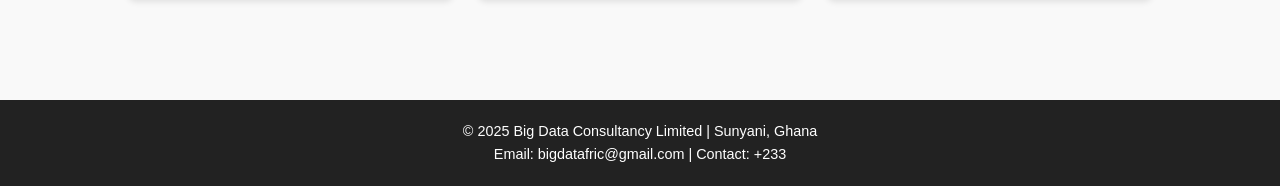
==== commit 52686f7c: "Update about.html" ====
--- a/about.html
+++ b/about.html
@@ -54,16 +54,11 @@
     <div class="container">
       <div class="about-text">
         <h2>Who We Are</h2>
-        <p>
-          Big Data Consultancy Limited is a professional research and data solutions firm based in Sunyani, Ghana. 
-          We specialize in empowering students, businesses, and organizations with world-class support in 
-          <strong>data collection</strong>, <strong>analysis</strong>, <strong>research writing</strong>, and <strong>training</strong>.
-        </p>
-        <p>
-          Our team consists of experienced data analysts, researchers, and consultants who are passionate about transforming 
+        <p>Big Data Consultancy Limited is a professional research and data solutions firm based in Sunyani, Ghana. We specialize in empowering students, businesses, and organizations with world-class support in 
+          <strong>data collection</strong>, <strong>analysis</strong>, <strong>research writing</strong>, and <strong>training</strong>.</p>
+        <p>Our team consists of experienced data analysts, researchers, and consultants who are passionate about transforming 
           complex information into actionable insights. We pride ourselves on precision, reliability, and client-centered 
-          service delivery.
-        </p>
+          service delivery.</p>
       </div>
       </div>
     </div>
@@ -114,3 +109,4 @@
 </body>
 </html>
 
+
--- a/style.css
+++ b/style.css
@@ -3340,3 +3340,127 @@
 .dropdown-content.show {
   display: block;
 }
+.about-text {
+  text-align: center;
+  max-width: 800px;  /* keeps it neat */
+  margin: 0 auto;    /* centers the block itself */
+  line-height: 1.6;  /* improves readability */
+  font-size: 1.1rem; /* slightly larger text */
+}
+.about-text p {
+  margin-bottom: 15px;
+}
+/* About Section Styling */
+.about-section {
+  padding: 60px 20px;
+  background: #f9f9f9;
+}
+
+.about-section .container {
+  max-width: 1000px;
+  margin: 0 auto;
+  padding: 0 15px;
+}
+
+.about-text {
+  text-align: center;
+  line-height: 1.6;
+  font-size: 1.1rem;
+  color: #333;
+}
+
+.about-text h2 {
+  font-size: 2rem;
+  margin-bottom: 20px;
+  color: #222;
+}
+
+.about-text p {
+  margin-bottom: 15px;
+}
+
+/* Responsive Design */
+@media (max-width: 768px) {
+  .about-text h2 {
+    font-size: 1.6rem;
+  }
+
+  .about-text {
+    font-size: 1rem;
+    padding: 0 10px;
+  }
+}
+
+@media (max-width: 480px) {
+  .about-text h2 {
+    font-size: 1.4rem;
+  }
+
+  .about-text {
+    font-size: 0.95rem;
+  }
+}
+/* About Section Styling */
+.about-section {
+  display: flex;
+  align-items: center;
+  justify-content: center;
+  min-height: 100vh;   /* take full screen height */
+  padding: 40px 20px;
+  background: #f9f9f9;
+  text-align: center;
+}
+
+.about-section .container {
+  max-width: 800px;
+  margin: auto;
+  background: #fff;
+  padding: 30px 20px;
+  border-radius: 12px;
+  box-shadow: 0 4px 12px rgba(0,0,0,0.1);
+}
+
+.about-text h2 {
+  font-size: 2rem;
+  margin-bottom: 20px;
+  color: #222;
+}
+
+.about-text p {
+  font-size: 1.1rem;
+  line-height: 1.7;
+  color: #444;
+  margin-bottom: 15px;
+}
+
+/* Responsive Design */
+@media (max-width: 768px) {
+  .about-section {
+    padding: 20px;
+  }
+
+  .about-section .container {
+    padding: 20px 15px;
+  }
+
+  .about-text h2 {
+    font-size: 1.6rem;
+  }
+
+  .about-text p {
+    font-size: 1rem;
+  }
+}
+
+@media (max-width: 480px) {
+  .about-text h2 {
+    font-size: 1.4rem;
+  }
+
+  .about-text p {
+    font-size: 0.95rem;
+  }
+}
+
+
+
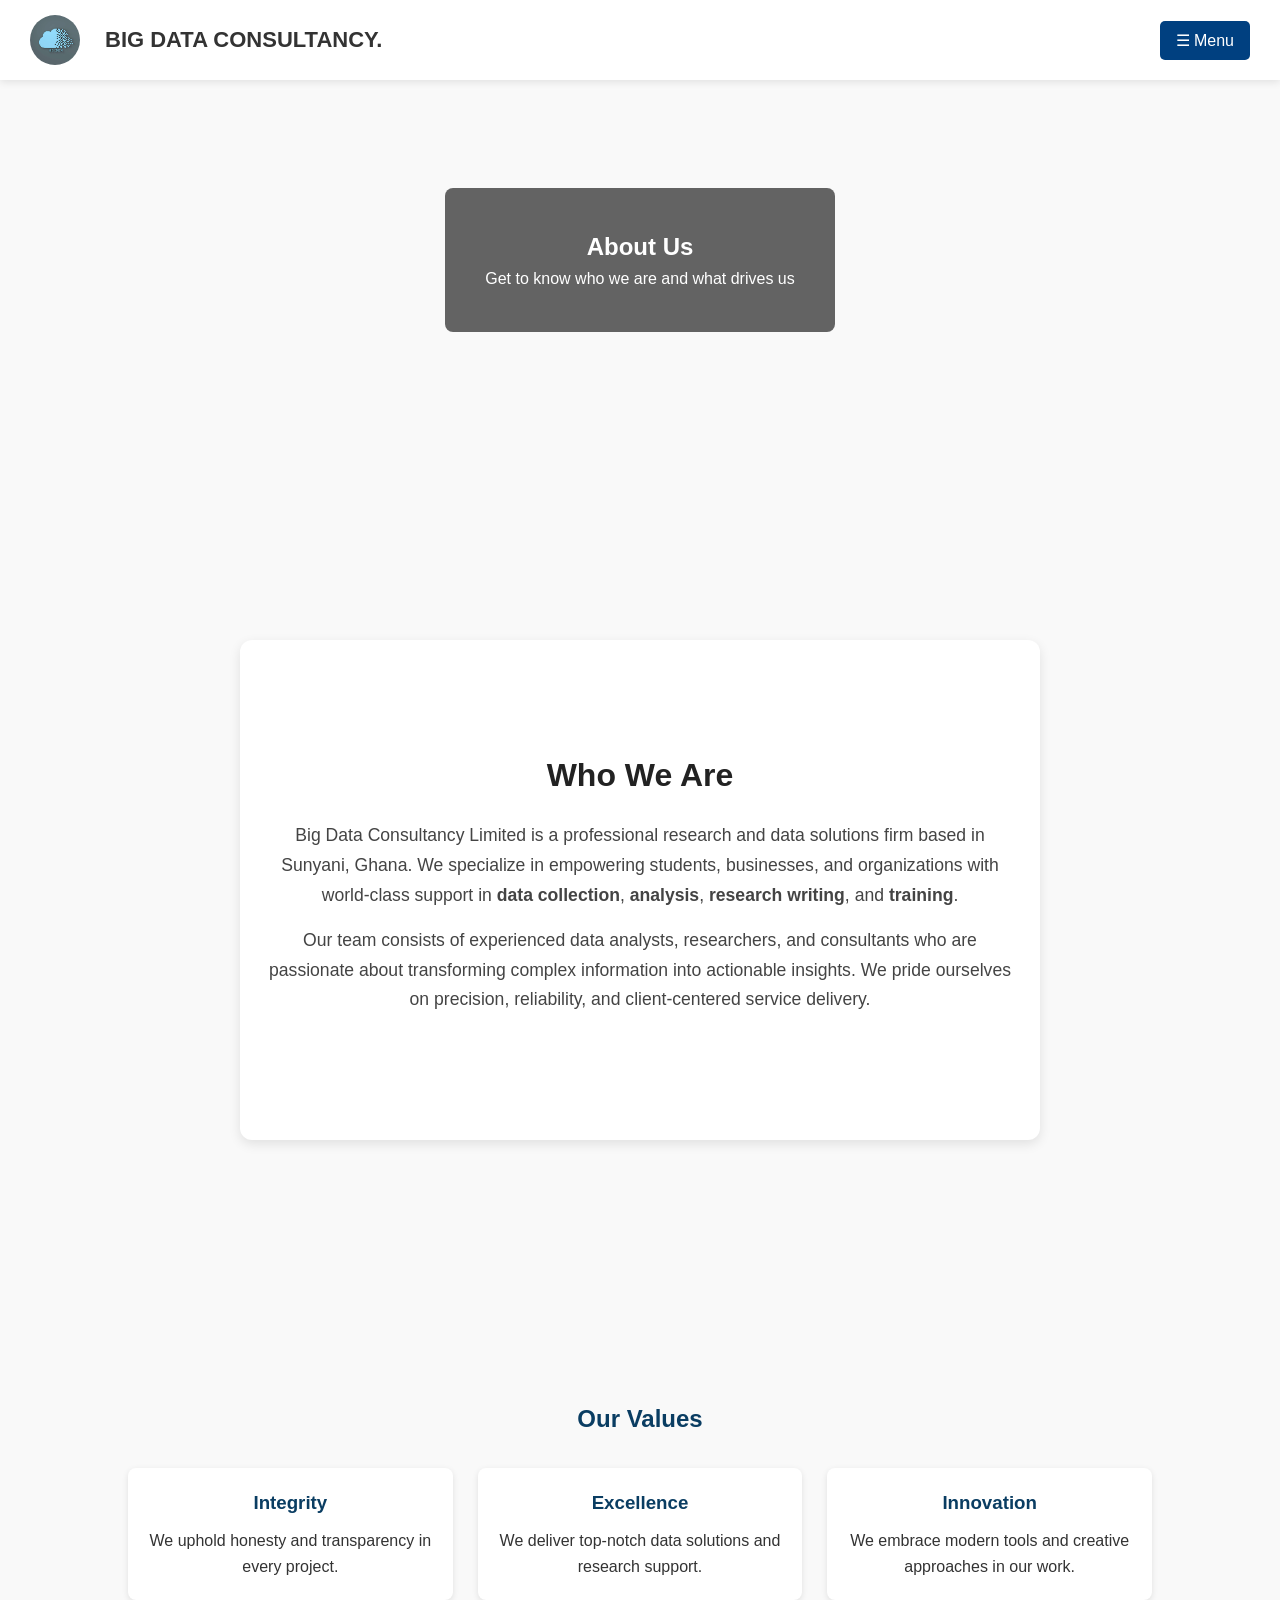
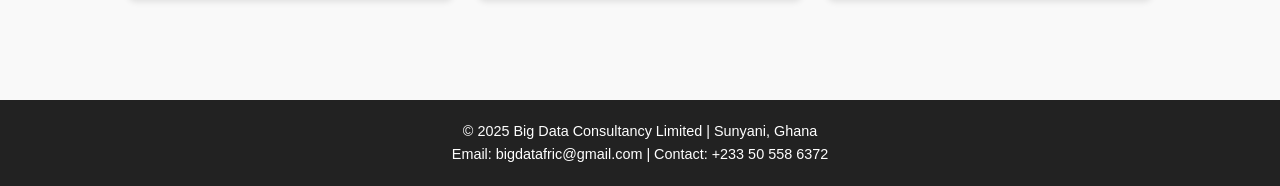
==== commit a7c676ed: "Update about.html" ====
--- a/about.html
+++ b/about.html
@@ -86,7 +86,7 @@
   <!-- Footer -->
   <footer>
     <p>&copy; 2025 Big Data Consultancy Limited | Sunyani, Ghana</p>
-    <p>Email: bigdatafric@gmail.com | Contact: +233</p>
+    <p>Email: bigdatafric@gmail.com | Contact: +233 50 558 6372</p>
   </footer>
   <script>
   document.addEventListener("DOMContentLoaded", function() {
@@ -110,3 +110,4 @@
 </html>
 
 
+
--- a/style.css
+++ b/style.css
@@ -3461,6 +3461,81 @@
     font-size: 0.95rem;
   }
 }
-
-
-
+/* About Section Styling */
+.about-section {
+  display: flex;
+  align-items: center;
+  justify-content: center;
+  min-height: 100vh;   /* Full screen height on desktop */
+  padding: 40px 20px;
+  background: #f9f9f9;
+}
+
+.about-section .container {
+  max-width: 800px;
+  margin: auto;
+  background: #fff;
+  padding: 40px 20px;
+  border-radius: 12px;
+  box-shadow: 0 4px 12px rgba(0,0,0,0.1);
+
+  /* Center text vertically inside */
+  display: flex;
+  flex-direction: column;
+  justify-content: center;
+  text-align: center;
+  min-height: 500px; /* Desktop card height */
+}
+
+.about-text h2 {
+  font-size: 2rem;
+  margin-bottom: 20px;
+  color: #222;
+}
+
+.about-text p {
+  font-size: 1.1rem;
+  line-height: 1.7;
+  color: #444;
+  margin-bottom: 15px;
+}
+
+/* Tablet */
+@media (max-width: 768px) {
+  .about-section {
+    padding: 20px;
+  }
+
+  .about-section .container {
+    padding: 25px 15px;
+    min-height: 400px; /* Smaller height for tablets */
+  }
+
+  .about-text h2 {
+    font-size: 1.6rem;
+  }
+
+  .about-text p {
+    font-size: 1rem;
+  }
+}
+
+/* Mobile */
+@media (max-width: 480px) {
+  .about-section .container {
+    min-height: 350px; /* Even smaller height for phones */
+    padding: 20px 15px;
+  }
+
+  .about-text h2 {
+    font-size: 1.4rem;
+  }
+
+  .about-text p {
+    font-size: 0.95rem;
+  }
+}
+
+
+
+
